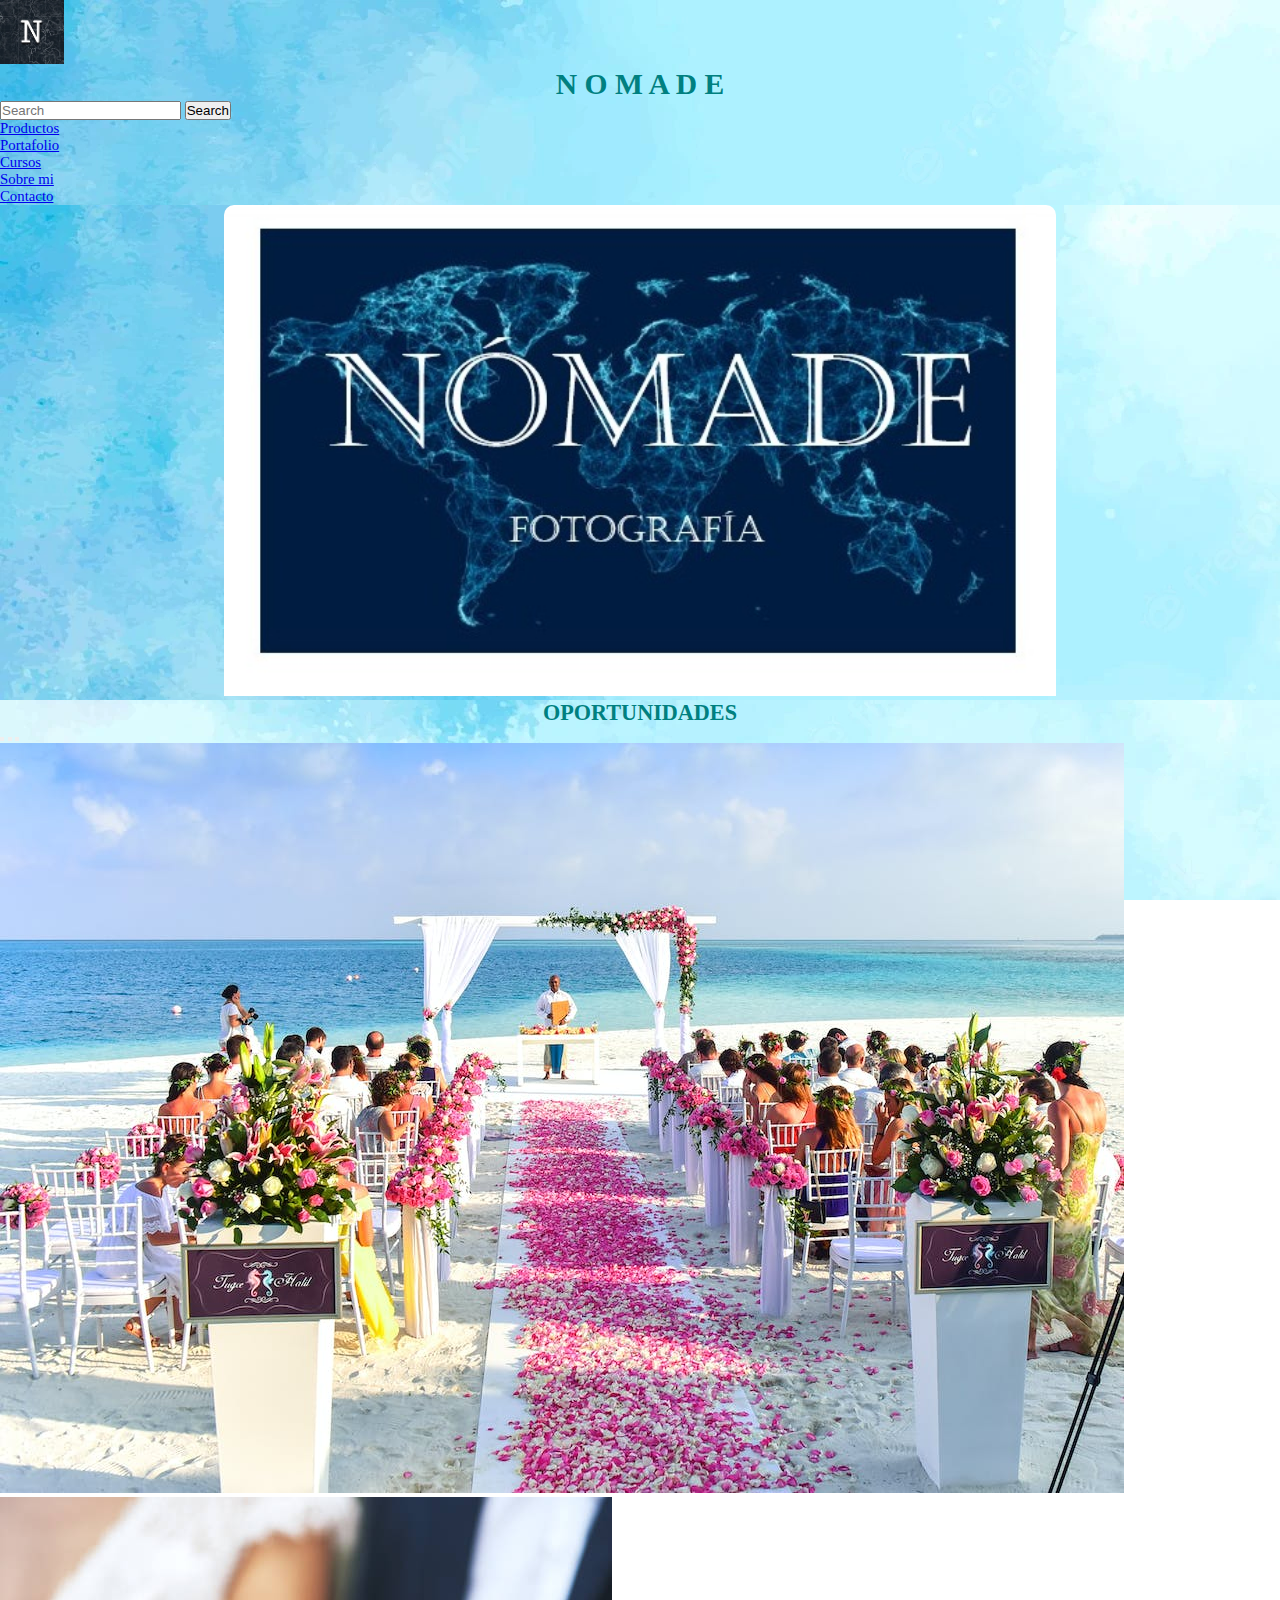
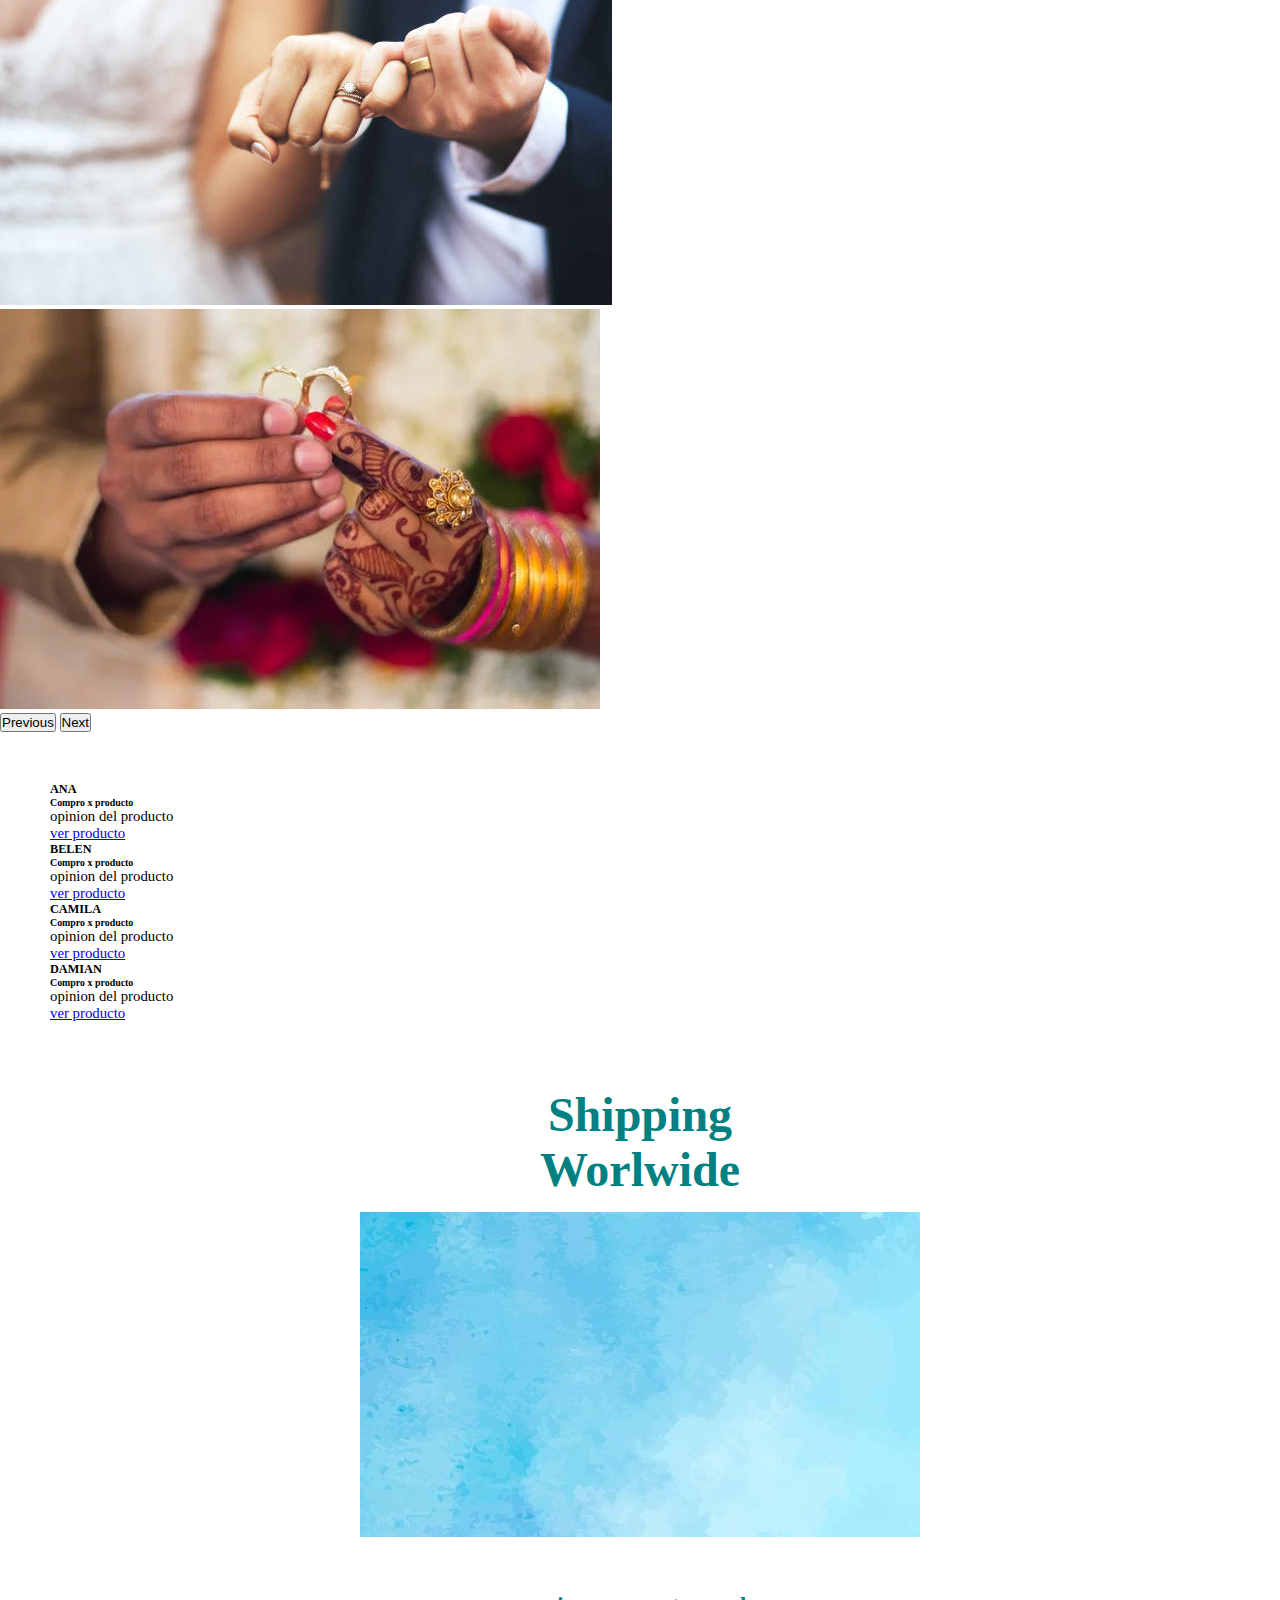
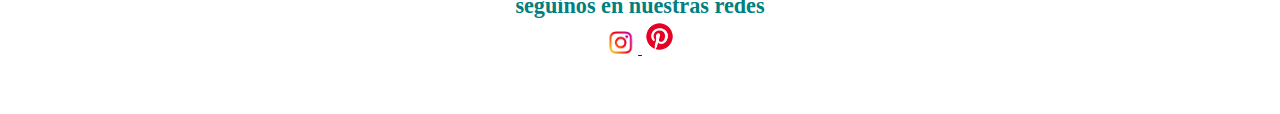
==== index.html @ d45b02c4 "boostrap" ====
<!DOCTYPE html>
<html lang="es">
<head>
    <meta charset="UTF-8">
    <meta http-equiv="X-UA-Compatible" content="IE=edge">
    <meta name="viewport" content="width=device-width, initial-scale=1">
    <title>Nomade Fotografia</title>
    <link rel="shortcut icon" href="imagenes/favicon.jfif">
    <link href="https://unpkg.com/aos@2.3.1/dist/aos.css" rel="stylesheet">
    <link href="https://cdn.jsdelivr.net/npm/bootstrap@5.0.2/dist/css/bootstrap.min.css" rel="stylesheet" integrity="sha384-EVSTQN3/azprG1Anm3QDgpJLIm9Nao0Yz1ztcQTwFspd3yD65VohhpuuCOmLASjC" crossorigin="anonymous">
    <link rel="stylesheet" href="css/style.css">
</head>
<body>
    <header>
  <div class="container-fluid">
    <nav class="encabezado">
            <a href="index.html"> 
                <img src="imagenes/favicon.jfif" alt="logo de Nomade" class="encabezado__img--fluid">
            </a>
                <h1 class="textCenter encabezado__tittle--xl">N O M A D E</h1> 
                <nav class="navbar navbar-light bg-light">
                    <div class="container-fluid">
                      <a class="navbar-brand"></a>
                      <form class="d-flex">
                        <input class="form-control me-2" type="search" placeholder="Search" aria-label="Search">
                        <button class="btn btn-outline-success" type="submit">Search</button>
                      </form>
                    </div>
                  </nav>
                <ul class="nav nav-pills nav-fill">
            <li class="nav-item">
              <a class="nav-link active" aria-current="page" href="productos.html">Productos</a>
            </li>
            <li class="nav-item">
              <a class="nav-link" href="portafolio.html">Portafolio</a>
            </li>
            <li class="nav-item">
              <a class="nav-link" href="cursos.html">Cursos</a>
            </li>
            <li class="nav-item">
                <a class="nav-link" href="sobremi.html">Sobre mi</a>
            </li>
            <li class="nav-item">
                <a class="nav-link" href="contacto.html">Contacto</a>
            </li>
          </ul>
        </nav>
  </div>
</nav>
    </header>

    <main id="principal">
        <div class="galeria">
            <figure>
                <div data-aos="flip-left"><img src="imagenes/imagen portada.jfif" alt="Nomade Fotografia"></div>
            </figure>
        </div>
    </main> 

    <section id="bodas">
        <h2 class="encabezado__tittle--xl">OPORTUNIDADES</h2>
        <div id="carouselExampleIndicators" class="carousel slide" data-bs-ride="carousel">
            <div class="carousel-indicators">
              <button type="button" data-bs-target="#carouselExampleIndicators" data-bs-slide-to="0" class="active" aria-current="true" aria-label="Slide 1"></button>
              <button type="button" data-bs-target="#carouselExampleIndicators" data-bs-slide-to="1" aria-label="Slide 2"></button>
              <button type="button" data-bs-target="#carouselExampleIndicators" data-bs-slide-to="2" aria-label="Slide 3"></button>
            </div>
            <div class="carousel-inner">
              <div class="carousel-item active">
                <img src="imagenes/wd1.jpeg" class="d-block w-100" alt="...">
              </div>
              <div class="carousel-item">
                <img src="imagenes/pw4.jpg" class="d-block w-100" alt="...">
              </div>
              <div class="carousel-item">
                <img src="imagenes/pw5.webp" class="d-block w-100" alt="...">
              </div>
            </div>
            <button class="carousel-control-prev" type="button" data-bs-target="#carouselExampleIndicators" data-bs-slide="prev">
              <span class="carousel-control-prev-icon" aria-hidden="true"></span>
              <span class="visually-hidden">Previous</span>
            </button>
            <button class="carousel-control-next" type="button" data-bs-target="#carouselExampleIndicators" data-bs-slide="next">
              <span class="carousel-control-next-icon" aria-hidden="true"></span>
              <span class="visually-hidden">Next</span>
            </button>
    </section>

    <section>
        <div class="container">
            <div class="row comentarios">
              <div class="col">
                <div class="card" style="width: 15rem;">
                    <div class="card-body">
                      <h5 class="card-title">ANA</h5>
                      <h6 class="card-subtitle mb-2 text-muted">Compro x producto</h6>
                      <p class="card-text">opinion del producto</p>
                      <a href="#" class="card-link">ver producto</a>
                    </div>
                  </div>
              </div>
              <div class="col">
                <div class="card" style="width: 15rem;">
                    <div class="card-body">
                      <h5 class="card-title">BELEN</h5>
                      <h6 class="card-subtitle mb-2 text-muted">Compro x producto</h6>
                      <p class="card-text">opinion del producto</p>
                      <a href="#" class="card-link">ver producto</a>
                    </div>
                  </div>
              </div>
              <div class="col">
                <div class="card" style="width: 15rem;">
                    <div class="card-body">
                      <h5 class="card-title">CAMILA</h5>
                      <h6 class="card-subtitle mb-2 text-muted">Compro x producto</h6>
                      <p class="card-text">opinion del producto</p>
                      <a href="#" class="card-link">ver producto</a>
                    </div>
                  </div>
              </div>
              <div class="col">
                <div class="card" style="width: 15rem;">
                    <div class="card-body">
                      <h5 class="card-title">DAMIAN</h5>
                      <h6 class="card-subtitle mb-2 text-muted">Compro x producto</h6>
                      <p class="card-text">opinion del producto</p>
                      <a href="#" class="card-link">ver producto</a>
                    </div>
                  </div>
              </div>
            </div>
          </div>
    </section>  

    <section class="section-tres">
        <div class="comentarios">
            <figure class="comentarios">
                <figcaption> <h2 class="encabezado__tittle--xl">Shipping Worlwide</h2></figcaption>
                <iframe class="p" width="560" height="315" src="https://www.youtube.com/embed/2j7C1ZUIjjQ" title="YouTube video player" frameborder="0" allow="accelerometer; autoplay; clipboard-write; encrypted-media; gyroscope; picture-in-picture" allowfullscreen></iframe>    
            </figure>
        </div>
    </section>  

    <footer class="pie">
        <h2 class="encabezado__tittle--xl">seguinos en nuestras redes</h2></div>
        <a href="https://www.instagram.com/" target="_self">
            <img src="imagenes/instagram.jpg" alt="seguinos en instagram" class="pie__icon--sm">
        <a href="https://www.pinterest.es/" target="_self">
            <img src="imagenes/pinterest.png" alt="seguinos en pinterest" class="pie__icon--sm">
        </a>
    </footer>
    </div>
    <script src="https://cdn.jsdelivr.net/npm/bootstrap@5.0.2/dist/js/bootstrap.bundle.min.js" integrity="sha384-MrcW6ZMFYlzcLA8Nl+NtUVF0sA7MsXsP1UyJoMp4YLEuNSfAP+JcXn/tWtIaxVXM" crossorigin="anonymous"></script>
    <script src="https://unpkg.com/aos@2.3.1/dist/aos.js"></script>
    <script>
        AOS.init();
      </script>
</body>
</html>
---- css/style.css ----
@import url('https://fonts.googleapis.com/css2?family=Nunito+Sans&family=Roboto:wght@300&display=swap');

*{
    margin: 0;
    padding: 0;
 }
 
 html{
   font-size: 92.5%;
}

body{
    background-image: url(../imagenes/background-blue.webp);
    background-repeat: repeat;
    background-attachment: fixed;
}

.encabezado__img--fluid{
   width: 5%;
}

.encabezado__tittle--xl{
   text-align: center;
   color: teal;
   font-family: 'Times New Roman', Times, serif;
}

.comentarios{
   margin-top: 50px;
   margin-bottom: 50px;
}

   #principal .galeria{
      margin-top: auto;
      display: flex;
      justify-content: center;
      background-image: url(../imagenes/background-blue.webp);
   }
   
   #principal .galeria figure{
      text-align: center;
      width: 65%;
   }
   
   #principal .galeria figure img{
      border-top-left-radius: 10px;
      border-top-right-radius: 10px;
      width: 100%;
   }
   
   .titulo__oportunidades{
      text-align: center;
      font-size: xx-large;
      color: blue;
   }
   #bodas .beneficio{
      margin:auto;
      display: flex;
      justify-content: space-between;
      background-image: url(../imagenes/background-blue.webp);
   }
   
   #bodas .beneficio figure{
      text-align: center;
      width:100%;
   }
   
   #bodas .beneficio figure img{
      border-left: 10px;
      border-right: 10px;
      width: 100%;
   }
   
   .section-dos .galerias{
      margin: auto;
      display: flex;
      justify-content: space-between;
      background-image: url(../imagenes/background-blue.webp);
   }
   
   .section-dos .galerias figure{
      text-align: center;
      width:25%;
   }
   
   .section-dos .galerias figure img{
      border-top-left-radius: 5px;
      border-top-right-radius: 5px;
      width: 100%;
   }

   .section-dos .galerias figcaption{
    font-family: 'Times New Roman', Times, serif;
    font-size: xx-large;
    color: rgb(0, 0, 0);
    padding: 15px 0;
    align-self: center;
   }

   .section-dos .galerias p.benefit{
    font-family: Cambria, Cochin, Georgia, Times, 'Times New Roman', serif;
    font-size: larger;
    color: #000000;
    padding-bottom: 10px;
    background-color: white;
    align-self: center;
   }
  
   .section-tres .comentarios{
    margin:auto;
    display: flex;
    flex-direction: column;
    align-items: flex-start;
    width: 35%;
 }
 
 .section-tres .comentarios figure figcaption{
    font-family: 'Times New Roman', Times, serif;
    font-size: xx-large;
    color: rgb(0, 0, 0);
    padding: 15px 0;
    align-self: center;
    text-align: center;
 }
 
 .section-tres .comentarios iframe.p{
    font-family: Cambria, Cochin, Georgia, Times, 'Times New Roman', serif;
    font-size: larger;
    color: #000000;
    padding-bottom: 10px;
    background-image: url(../imagenes/background-blue.webp);
    align-self: center;
}

.fotos__titulo{
   text-align: right;
   font-size: xx-large;
   color: teal;
   font-family: 'Times New Roman', Times, serif;

}
.fotos .articulo{
   margin: auto;
   display: flex;
   justify-content: space-between;
}
.fotos .articulo figure{
   text-align: center;
   width: 25%;
}
.fotos .articulo figure img{
   width: 100%;
}

.fotos .articulo figure figcaption{
   font-size: large;
   color: black;
}

.producto__titulo{
   text-align: left;
   font-size: xx-large;
   color: teal;
   font-family: 'Times New Roman', Times, serif;
}

.container{
   margin: 50px;
}

.pie{
    margin: 50px;
    text-align: center;
    padding: 6px 20px;
 }
 
 .pie__icon--sm{
    width: 35px;
 }
 
 .pie__titulo--md{
    font-size: 3.5rem;
 }
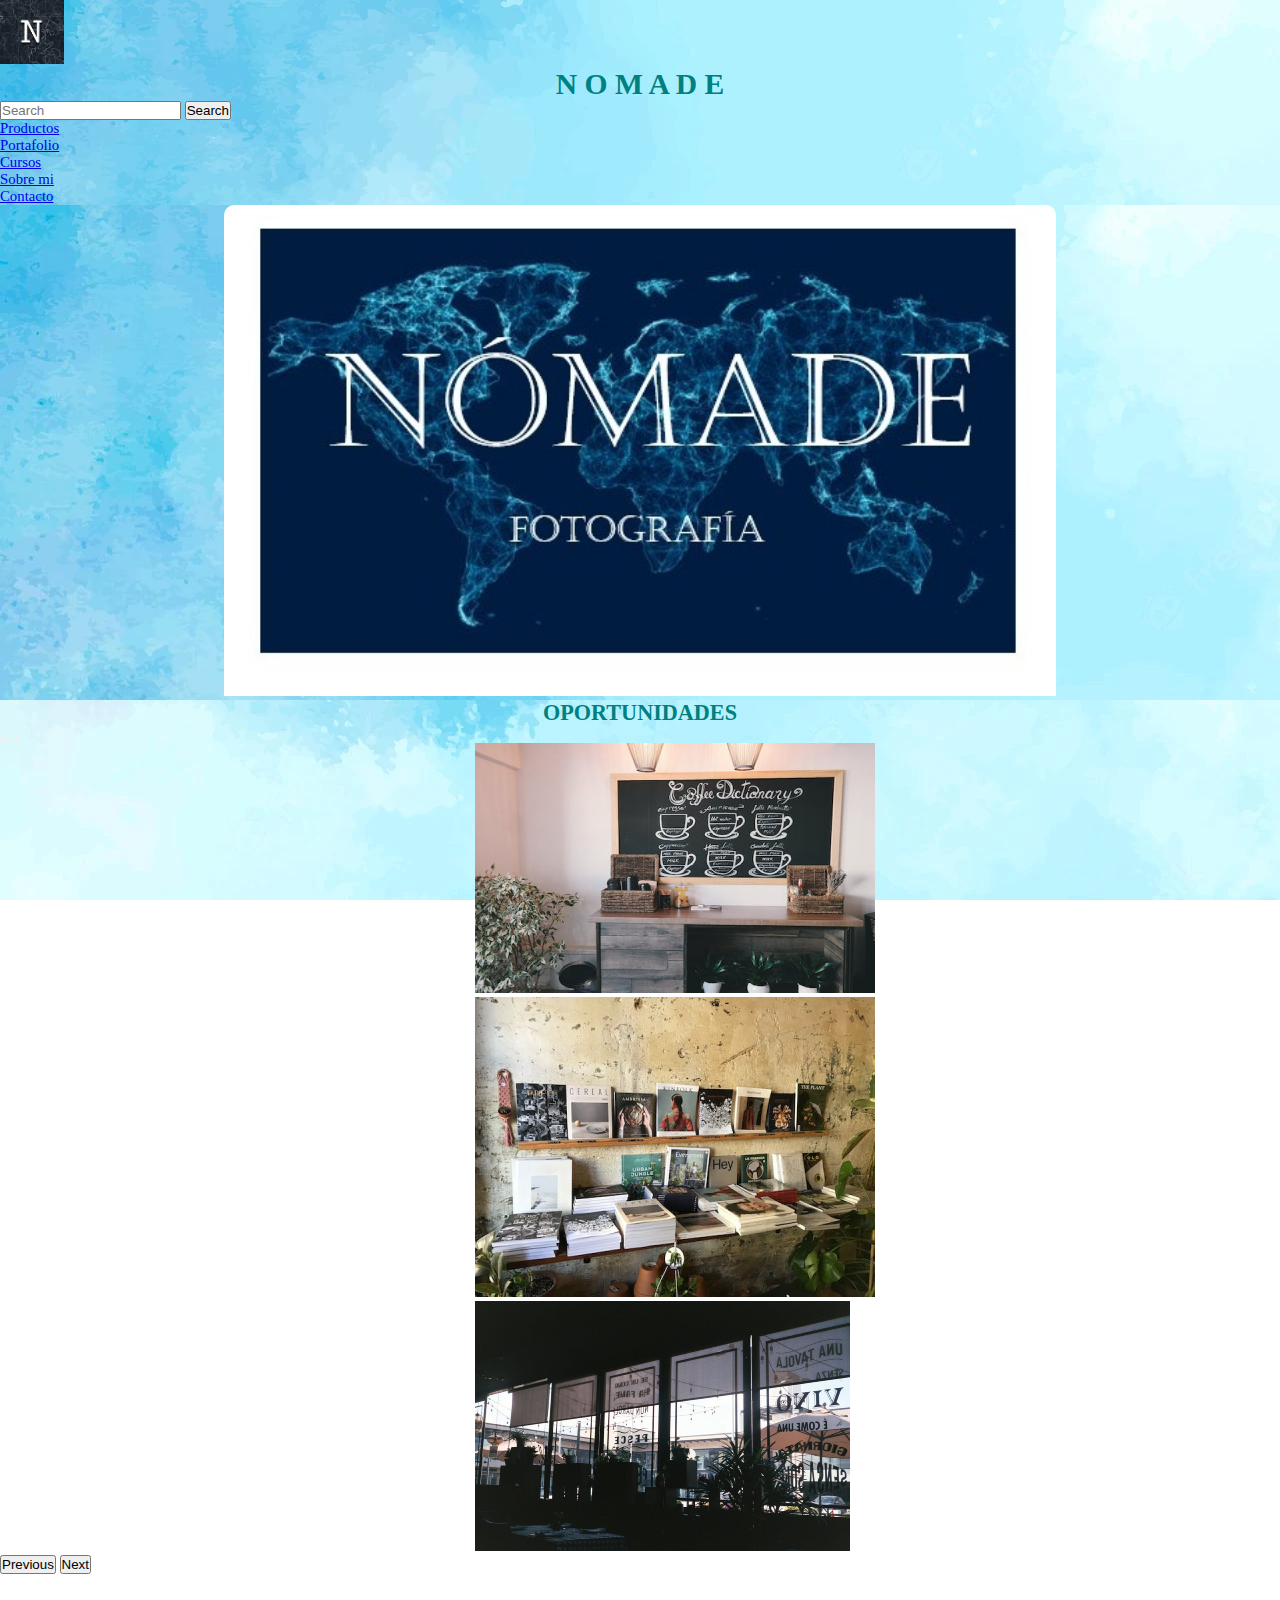
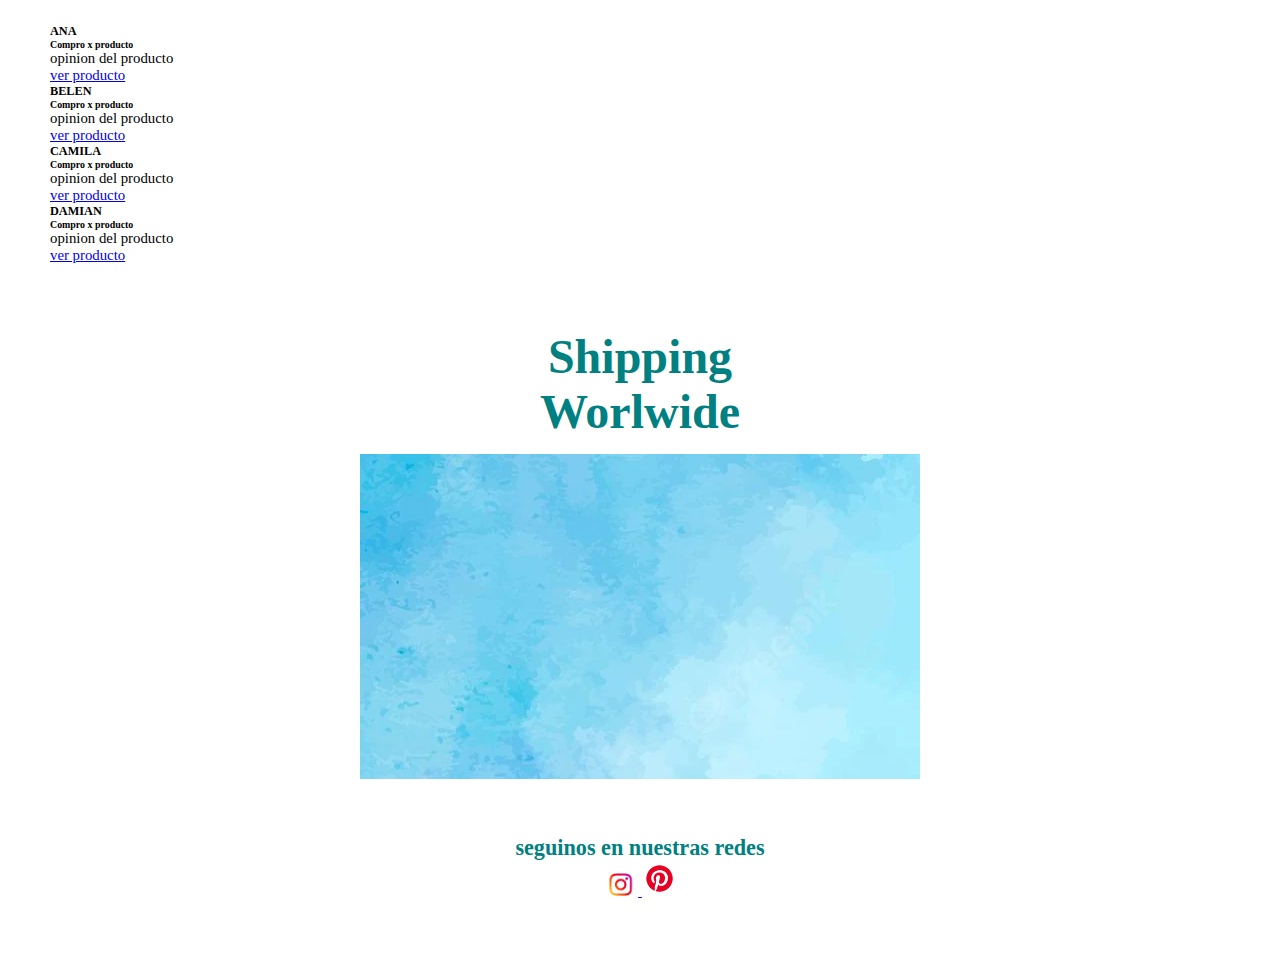
==== commit 6f640365: "correcion" ====
--- a/index.html
+++ b/index.html
@@ -13,7 +13,6 @@
 <body>
     <header>
   <div class="container-fluid">
-    <nav class="encabezado">
             <a href="index.html"> 
                 <img src="imagenes/favicon.jfif" alt="logo de Nomade" class="encabezado__img--fluid">
             </a>
@@ -44,8 +43,8 @@
                 <a class="nav-link" href="contacto.html">Contacto</a>
             </li>
           </ul>
-        </nav>
   </div>
+  
 </nav>
     </header>
 
@@ -55,7 +54,7 @@
                 <div data-aos="flip-left"><img src="imagenes/imagen portada.jfif" alt="Nomade Fotografia"></div>
             </figure>
         </div>
-    </main> 
+     
 
     <section id="bodas">
         <h2 class="encabezado__tittle--xl">OPORTUNIDADES</h2>
@@ -67,13 +66,13 @@
             </div>
             <div class="carousel-inner">
               <div class="carousel-item active">
-                <img src="imagenes/wd1.jpeg" class="d-block w-100" alt="...">
+                <img src="imagenes/carruseluno.jpg" class="d-block w-95" alt="...">
               </div>
               <div class="carousel-item">
-                <img src="imagenes/pw4.jpg" class="d-block w-100" alt="...">
+                <img src="imagenes/carruseldos.jpg" class="d-block w-95" alt="...">
               </div>
               <div class="carousel-item">
-                <img src="imagenes/pw5.webp" class="d-block w-100" alt="...">
+                <img src="imagenes/carruseltres.jpg" class="d-block w-95" alt="...">
               </div>
             </div>
             <button class="carousel-control-prev" type="button" data-bs-target="#carouselExampleIndicators" data-bs-slide="prev">
@@ -86,10 +85,11 @@
             </button>
     </section>
 
+    
     <section>
         <div class="container">
             <div class="row comentarios">
-              <div class="col">
+              <div class="col-sm">
                 <div class="card" style="width: 15rem;">
                     <div class="card-body">
                       <h5 class="card-title">ANA</h5>
@@ -99,7 +99,7 @@
                     </div>
                   </div>
               </div>
-              <div class="col">
+              <div class="col-sm">
                 <div class="card" style="width: 15rem;">
                     <div class="card-body">
                       <h5 class="card-title">BELEN</h5>
@@ -109,7 +109,7 @@
                     </div>
                   </div>
               </div>
-              <div class="col">
+              <div class="col-sm">
                 <div class="card" style="width: 15rem;">
                     <div class="card-body">
                       <h5 class="card-title">CAMILA</h5>
@@ -119,7 +119,7 @@
                     </div>
                   </div>
               </div>
-              <div class="col">
+              <div class="col-sm">
                 <div class="card" style="width: 15rem;">
                     <div class="card-body">
                       <h5 class="card-title">DAMIAN</h5>
@@ -140,7 +140,8 @@
                 <iframe class="p" width="560" height="315" src="https://www.youtube.com/embed/2j7C1ZUIjjQ" title="YouTube video player" frameborder="0" allow="accelerometer; autoplay; clipboard-write; encrypted-media; gyroscope; picture-in-picture" allowfullscreen></iframe>    
             </figure>
         </div>
-    </section>  
+    </section> 
+   </main> 
 
     <footer class="pie">
         <h2 class="encabezado__tittle--xl">seguinos en nuestras redes</h2></div>
--- a/css/style.css
+++ b/css/style.css
@@ -23,6 +23,10 @@
    text-align: center;
    color: teal;
    font-family: 'Times New Roman', Times, serif;
+}
+
+.carousel-inner{
+   margin-left: 475px;
 }
 
 .comentarios{
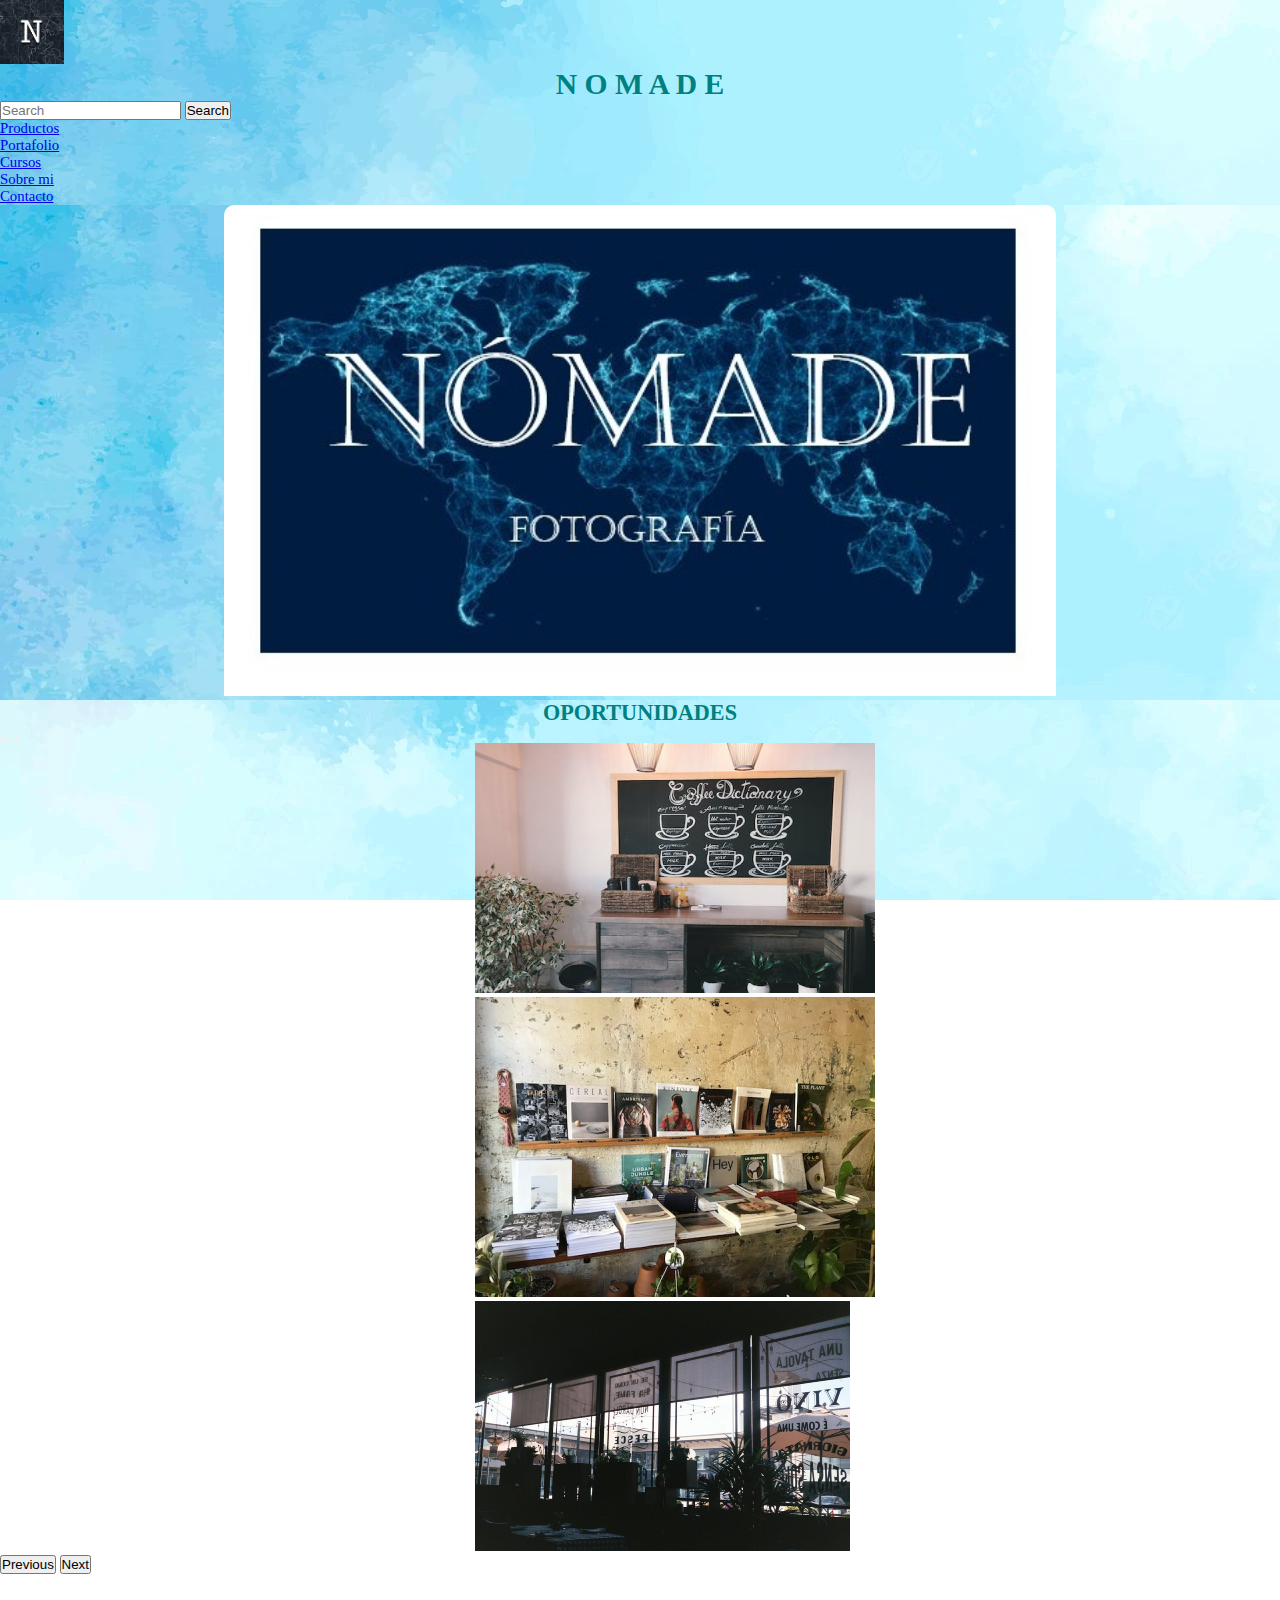
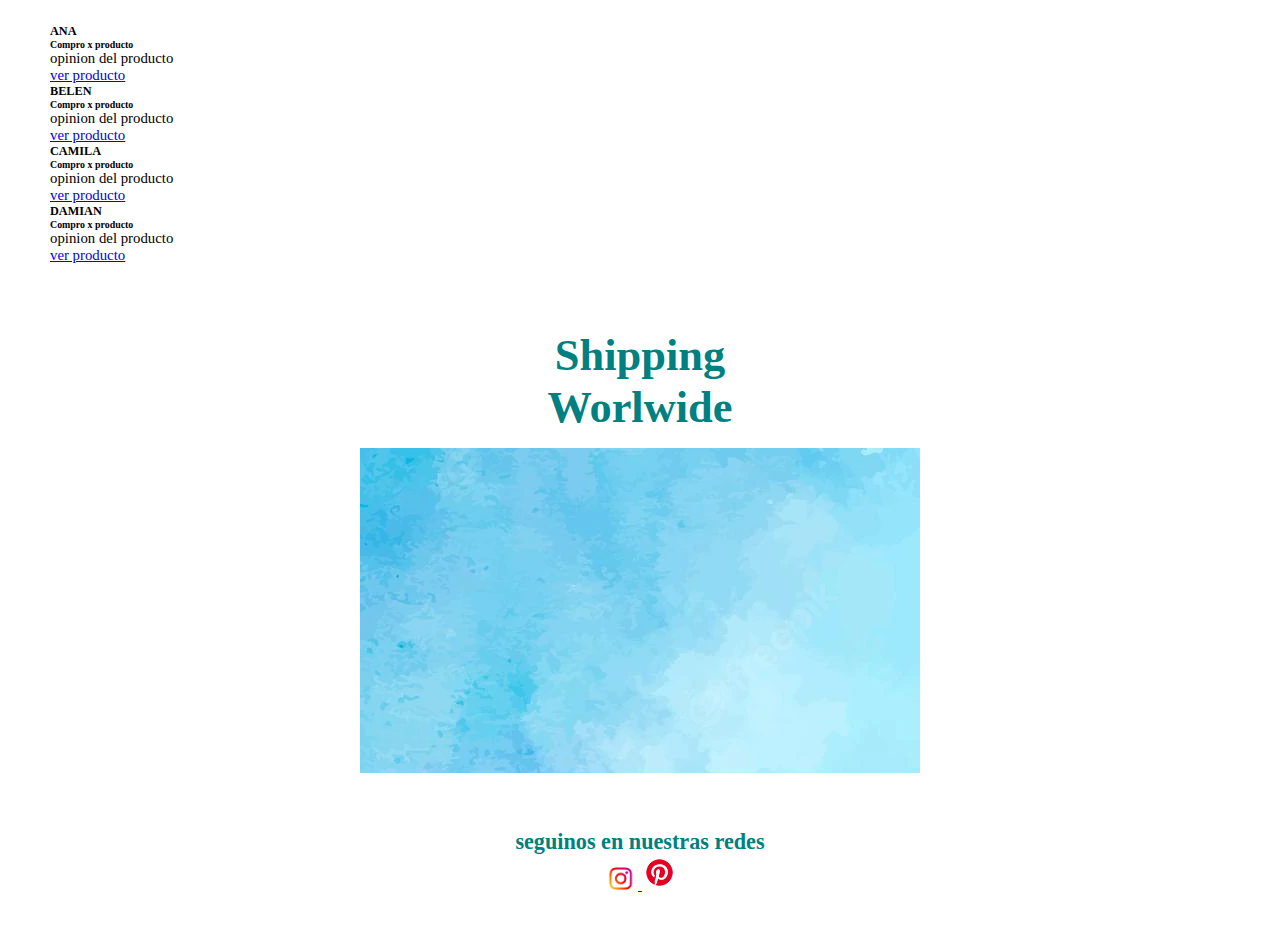
==== commit a2970d52: "sass" ====
--- a/index.html
+++ b/index.html
@@ -56,7 +56,7 @@
         </div>
      
 
-    <section id="bodas">
+    <section>
         <h2 class="encabezado__tittle--xl">OPORTUNIDADES</h2>
         <div id="carouselExampleIndicators" class="carousel slide" data-bs-ride="carousel">
             <div class="carousel-indicators">
--- a/css/style.css
+++ b/css/style.css
@@ -1,187 +1,183 @@
-@import url('https://fonts.googleapis.com/css2?family=Nunito+Sans&family=Roboto:wght@300&display=swap');
-
-*{
-    margin: 0;
-    padding: 0;
- }
- 
- html{
-   font-size: 92.5%;
+@import url("https://fonts.googleapis.com/css2?family=Nunito+Sans&family=Roboto:wght@300&display=swap");
+* {
+  margin: 0;
+  padding: 0;
 }
 
-body{
-    background-image: url(../imagenes/background-blue.webp);
-    background-repeat: repeat;
-    background-attachment: fixed;
+html {
+  font-size: 92.5%;
 }
 
-.encabezado__img--fluid{
-   width: 5%;
+body {
+  background-image: url(../imagenes/background-blue.webp);
+  background-repeat: repeat;
+  background-attachment: fixed;
 }
 
-.encabezado__tittle--xl{
-   text-align: center;
-   color: teal;
-   font-family: 'Times New Roman', Times, serif;
+.encabezado__img--fluid {
+  width: 5%;
 }
 
-.carousel-inner{
-   margin-left: 475px;
+.encabezado__tittle--xl {
+  text-align: center;
+  color: teal;
+  font-family: "Times New Roman", Times, serif;
 }
 
-.comentarios{
-   margin-top: 50px;
-   margin-bottom: 50px;
+.carousel-inner {
+  margin-left: 475px;
 }
 
-   #principal .galeria{
-      margin-top: auto;
-      display: flex;
-      justify-content: center;
-      background-image: url(../imagenes/background-blue.webp);
-   }
-   
-   #principal .galeria figure{
-      text-align: center;
-      width: 65%;
-   }
-   
-   #principal .galeria figure img{
-      border-top-left-radius: 10px;
-      border-top-right-radius: 10px;
-      width: 100%;
-   }
-   
-   .titulo__oportunidades{
-      text-align: center;
-      font-size: xx-large;
-      color: blue;
-   }
-   #bodas .beneficio{
-      margin:auto;
-      display: flex;
-      justify-content: space-between;
-      background-image: url(../imagenes/background-blue.webp);
-   }
-   
-   #bodas .beneficio figure{
-      text-align: center;
-      width:100%;
-   }
-   
-   #bodas .beneficio figure img{
-      border-left: 10px;
-      border-right: 10px;
-      width: 100%;
-   }
-   
-   .section-dos .galerias{
-      margin: auto;
-      display: flex;
-      justify-content: space-between;
-      background-image: url(../imagenes/background-blue.webp);
-   }
-   
-   .section-dos .galerias figure{
-      text-align: center;
-      width:25%;
-   }
-   
-   .section-dos .galerias figure img{
-      border-top-left-radius: 5px;
-      border-top-right-radius: 5px;
-      width: 100%;
-   }
-
-   .section-dos .galerias figcaption{
-    font-family: 'Times New Roman', Times, serif;
-    font-size: xx-large;
-    color: rgb(0, 0, 0);
-    padding: 15px 0;
-    align-self: center;
-   }
-
-   .section-dos .galerias p.benefit{
-    font-family: Cambria, Cochin, Georgia, Times, 'Times New Roman', serif;
-    font-size: larger;
-    color: #000000;
-    padding-bottom: 10px;
-    background-color: white;
-    align-self: center;
-   }
-  
-   .section-tres .comentarios{
-    margin:auto;
-    display: flex;
-    flex-direction: column;
-    align-items: flex-start;
-    width: 35%;
- }
- 
- .section-tres .comentarios figure figcaption{
-    font-family: 'Times New Roman', Times, serif;
-    font-size: xx-large;
-    color: rgb(0, 0, 0);
-    padding: 15px 0;
-    align-self: center;
-    text-align: center;
- }
- 
- .section-tres .comentarios iframe.p{
-    font-family: Cambria, Cochin, Georgia, Times, 'Times New Roman', serif;
-    font-size: larger;
-    color: #000000;
-    padding-bottom: 10px;
-    background-image: url(../imagenes/background-blue.webp);
-    align-self: center;
+.comentarios {
+  margin-top: 50px;
+  margin-bottom: 50px;
 }
 
-.fotos__titulo{
-   text-align: right;
-   font-size: xx-large;
-   color: teal;
-   font-family: 'Times New Roman', Times, serif;
-
-}
-.fotos .articulo{
-   margin: auto;
-   display: flex;
-   justify-content: space-between;
-}
-.fotos .articulo figure{
-   text-align: center;
-   width: 25%;
-}
-.fotos .articulo figure img{
-   width: 100%;
+#principal .galeria {
+  margin-top: auto;
+  display: flex;
+  justify-content: center;
+  background-image: url(../imagenes/background-blue.webp);
 }
 
-.fotos .articulo figure figcaption{
-   font-size: large;
-   color: black;
+#principal .galeria figure {
+  text-align: center;
+  width: 65%;
 }
 
-.producto__titulo{
-   text-align: left;
-   font-size: xx-large;
-   color: teal;
-   font-family: 'Times New Roman', Times, serif;
+#principal .galeria figure img {
+  border-top-left-radius: 10px;
+  border-top-right-radius: 10px;
+  width: 100%;
 }
 
-.container{
-   margin: 50px;
+#bodas .beneficio {
+  margin: auto;
+  display: flex;
+  justify-content: space-between;
+  background-image: url(../imagenes/background-blue.webp);
 }
 
-.pie{
-    margin: 50px;
-    text-align: center;
-    padding: 6px 20px;
- }
- 
- .pie__icon--sm{
-    width: 35px;
- }
- 
- .pie__titulo--md{
-    font-size: 3.5rem;
- }+#bodas .beneficio figure {
+  text-align: center;
+  width: 100%;
+}
+
+#bodas .beneficio figure img {
+  border-left: 10px;
+  border-right: 10px;
+  width: 100%;
+}
+
+.section-dos .galerias {
+  margin: auto;
+  display: flex;
+  justify-content: space-between;
+  background-image: url(../imagenes/background-blue.webp);
+}
+
+.section-dos .galerias figure {
+  text-align: center;
+  width: 25%;
+}
+
+.section-dos .galerias figure img {
+  border-top-left-radius: 5px;
+  border-top-right-radius: 5px;
+  width: 100%;
+}
+
+.section-dos .galerias figcaption {
+  font-family: "Times New Roman", Times, serif;
+  font-size: xx-large;
+  color: rgb(0, 0, 0);
+  padding: 15px 0;
+  align-self: center;
+}
+
+.section-dos .galerias p.benefit {
+  font-family: Cambria, Cochin, Georgia, Times, "Times New Roman", serif;
+  font-size: larger;
+  color: #000000;
+  padding-bottom: 10px;
+  background-color: white;
+  align-self: center;
+}
+
+.section-tres .comentarios {
+  margin: auto;
+  display: flex;
+  flex-direction: column;
+  align-items: flex-start;
+  width: 35%;
+}
+
+.section-tres .comentarios figure figcaption {
+  font-family: "Times New Roman", Times, serif;
+  font-size: 2em;
+  color: rgb(0, 0, 0);
+  padding: 15px 0;
+  align-self: center;
+  text-align: center;
+}
+
+.section-tres .comentarios iframe.p {
+  font-family: Cambria, Cochin, Georgia, Times, "Times New Roman", serif;
+  font-size: larger;
+  color: #000000;
+  padding-bottom: 10px;
+  background-image: url(../imagenes/background-blue.webp);
+  align-self: center;
+}
+
+.fotos__titulo {
+  text-align: right;
+  font-size: xx-large;
+  color: teal;
+  font-family: "Times New Roman", Times, serif;
+}
+
+.fotos .articulo {
+  margin: auto;
+  display: flex;
+  justify-content: space-between;
+}
+
+.fotos .articulo figure {
+  text-align: center;
+  width: 25%;
+}
+
+.fotos .articulo figure img {
+  width: 100%;
+}
+
+.fotos .articulo figure figcaption {
+  font-size: large;
+  color: black;
+}
+
+.producto__titulo {
+  text-align: left;
+  font-size: xx-large;
+  color: teal;
+  font-family: "Times New Roman", Times, serif;
+}
+
+.container {
+  margin: 50px;
+}
+
+.pie {
+  margin: 50px;
+  text-align: center;
+  padding: 6px 20px;
+}
+
+.pie__icon--sm {
+  width: 35px;
+}
+
+.pie__titulo--md {
+  font-size: 2em;
+}/*# sourceMappingURL=style.css.map */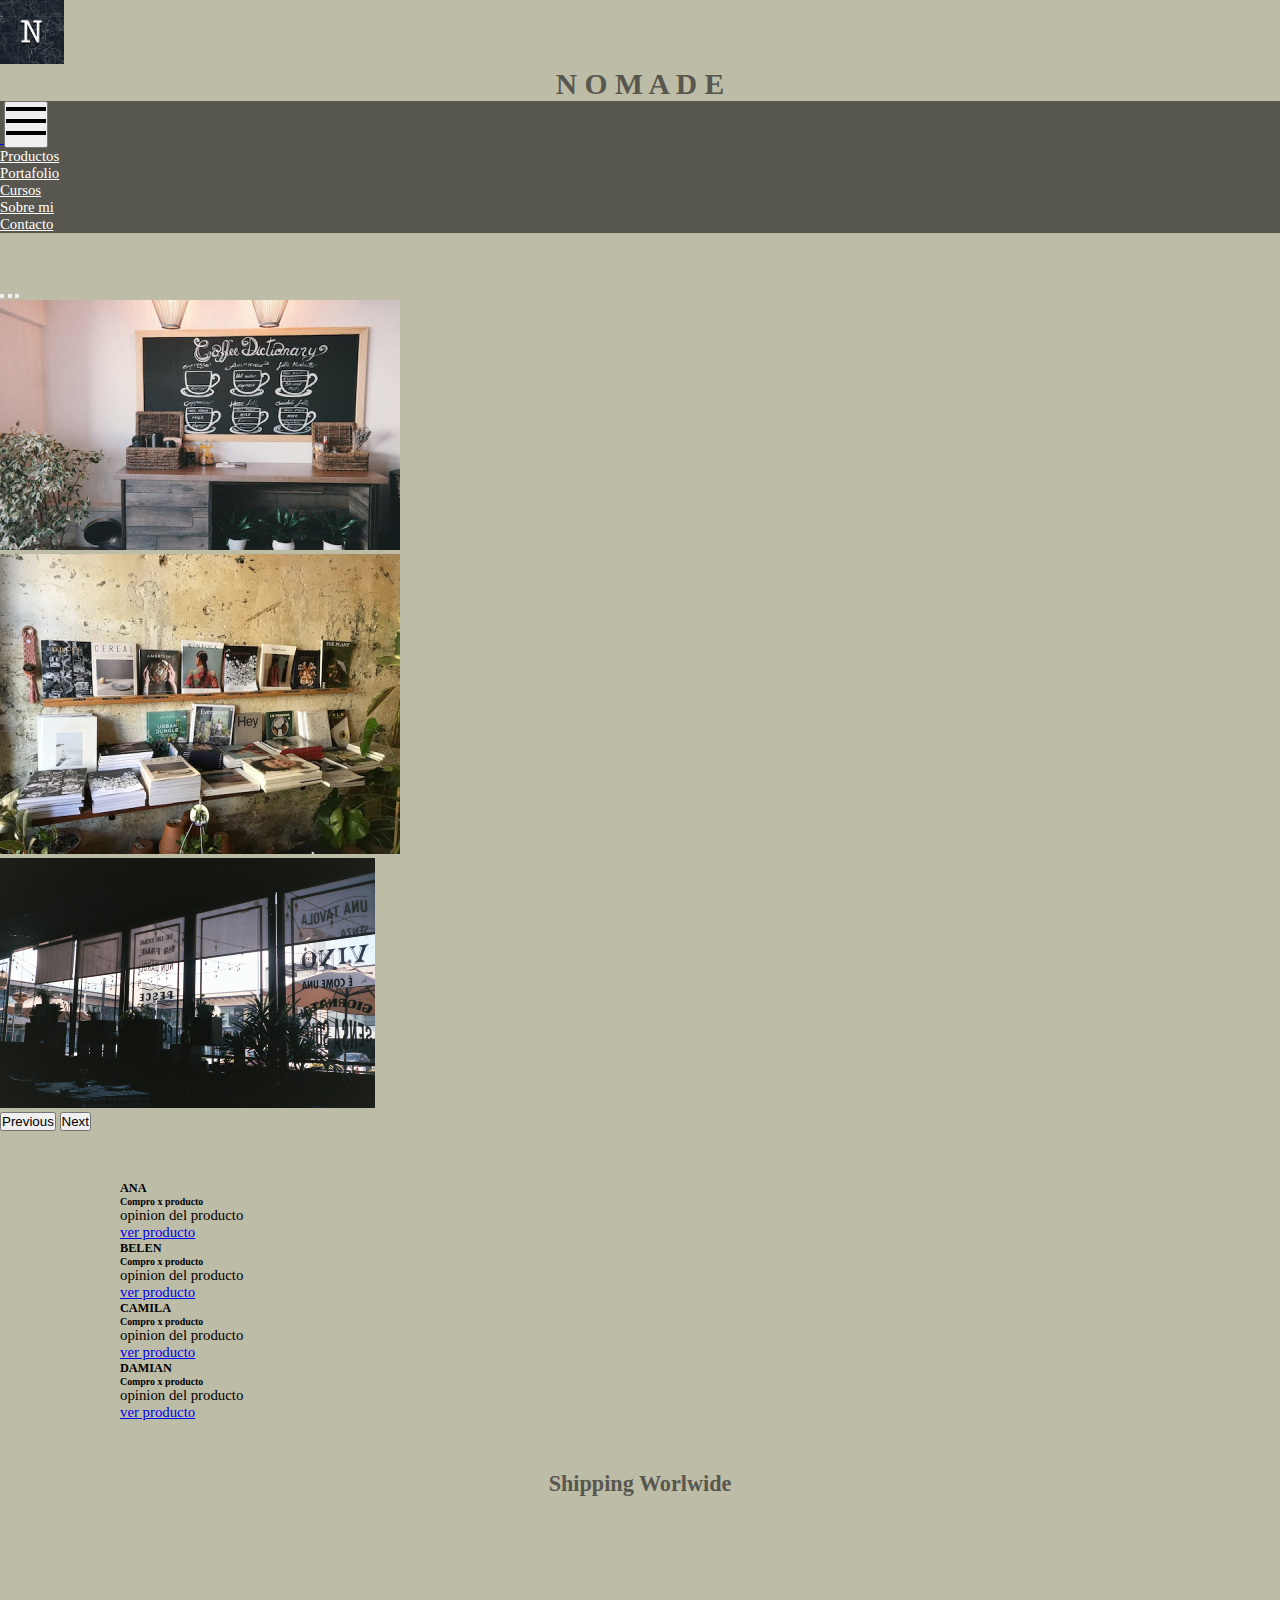
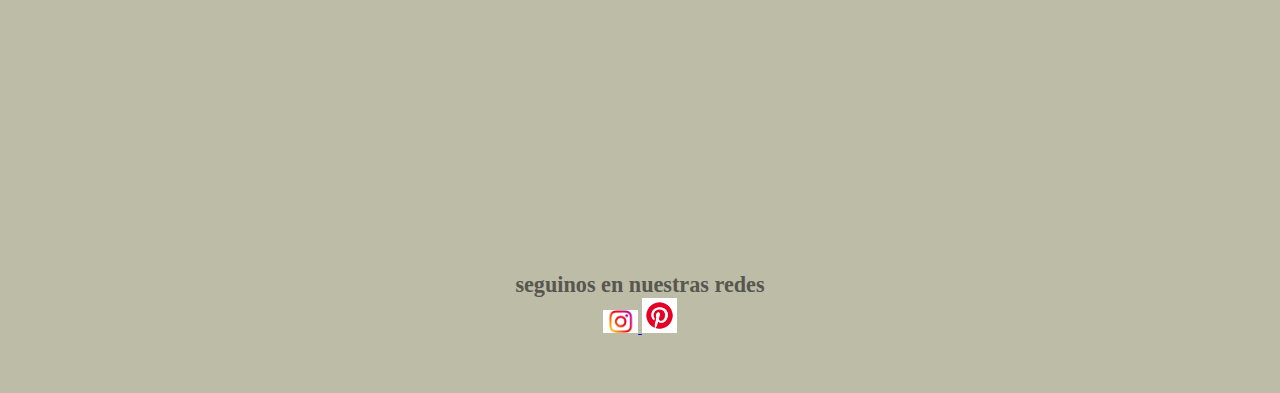
==== commit 487ee669: "tercera entrega" ====
--- a/index.html
+++ b/index.html
@@ -4,6 +4,10 @@
     <meta charset="UTF-8">
     <meta http-equiv="X-UA-Compatible" content="IE=edge">
     <meta name="viewport" content="width=device-width, initial-scale=1">
+    <meta name="description" content="Nos dedicamos a todo lo relacionado con el mundo de la fotografia. Ofrecemos cursos, cobertura de eventos, foto-producto y un shop para personalizar tus regalos a un precio economico y amigable.">
+    <meta name="keywords" content="fotografia, fotos, productos, cuadros, box-cuadros, eventos, books">
+    <meta name="author" content="Acevedo Natalia">
+    <meta name="robots" content="index">
     <title>Nomade Fotografia</title>
     <link rel="shortcut icon" href="imagenes/favicon.jfif">
     <link href="https://unpkg.com/aos@2.3.1/dist/aos.css" rel="stylesheet">
@@ -11,53 +15,50 @@
     <link rel="stylesheet" href="css/style.css">
 </head>
 <body>
+
     <header>
-  <div class="container-fluid">
             <a href="index.html"> 
                 <img src="imagenes/favicon.jfif" alt="logo de Nomade" class="encabezado__img--fluid">
             </a>
-                <h1 class="textCenter encabezado__tittle--xl">N O M A D E</h1> 
-                <nav class="navbar navbar-light bg-light">
-                    <div class="container-fluid">
-                      <a class="navbar-brand"></a>
-                      <form class="d-flex">
-                        <input class="form-control me-2" type="search" placeholder="Search" aria-label="Search">
-                        <button class="btn btn-outline-success" type="submit">Search</button>
-                      </form>
+                <h1 class="textCenter encabezado__tittle--xl">N O M A D E</h1>
+                <nav class="navbar navbar-expand-md" id="botonera">
+                  <div class="container-fluid">
+                    <a class="navbar-brand" href="index.html">
+                      <img src="imagenes/tituloo-rh.png" alt="">
+                    </a>
+                    <button class="navbar-toggler" type="button" data-bs-toggle="collapse" data-bs-target="#navbarSupportedContent" aria-controls="navbarSupportedContent" aria-expanded="false" aria-label="Toggle navigation">
+                      <svg viewBox="0 0 100 80" width="40" height="40" >
+                        <rect width="100" height="10"></rect>
+                        <rect y="30" width="100" height="10"></rect>
+                        <rect y="60" width="100" height="10"></rect>
+                      </svg>
+                    </button>
+                    <div class="collapse navbar-collapse" id="navbarSupportedContent">
+                      <ul class="navbar-nav me-auto mb-2 mb-lg-0">
+                        <li class="nav-item">
+                          <a class="nav-link active" aria-current="page" href="productos.html">Productos</a>
+                        </li>
+                        <li class="nav-item">
+                          <a class="nav-link" href="portafolio.html">Portafolio</a>
+                        </li>
+                        <li class="nav-item">
+                          <a class="nav-link" href="cursos.html">Cursos</a>
+                        </li>
+                        <li class="nav-item">
+                          <a class="nav-link" href="sobremi.html">Sobre mi</a>
+                        </li>
+                        <li class="nav-item">
+                          <a class="nav-link" href="contacto.html">Contacto</a>
+                        </li>
+                      </ul>
                     </div>
-                  </nav>
-                <ul class="nav nav-pills nav-fill">
-            <li class="nav-item">
-              <a class="nav-link active" aria-current="page" href="productos.html">Productos</a>
-            </li>
-            <li class="nav-item">
-              <a class="nav-link" href="portafolio.html">Portafolio</a>
-            </li>
-            <li class="nav-item">
-              <a class="nav-link" href="cursos.html">Cursos</a>
-            </li>
-            <li class="nav-item">
-                <a class="nav-link" href="sobremi.html">Sobre mi</a>
-            </li>
-            <li class="nav-item">
-                <a class="nav-link" href="contacto.html">Contacto</a>
-            </li>
-          </ul>
-  </div>
-  
-</nav>
-    </header>
+                  </div>
+                </nav>
+              </header> 
+
 
     <main id="principal">
-        <div class="galeria">
-            <figure>
-                <div data-aos="flip-left"><img src="imagenes/imagen portada.jfif" alt="Nomade Fotografia"></div>
-            </figure>
-        </div>
-     
-
     <section>
-        <h2 class="encabezado__tittle--xl">OPORTUNIDADES</h2>
         <div id="carouselExampleIndicators" class="carousel slide" data-bs-ride="carousel">
             <div class="carousel-indicators">
               <button type="button" data-bs-target="#carouselExampleIndicators" data-bs-slide-to="0" class="active" aria-current="true" aria-label="Slide 1"></button>
@@ -84,6 +85,7 @@
               <span class="visually-hidden">Next</span>
             </button>
     </section>
+  </main> 
 
     
     <section>
@@ -131,20 +133,26 @@
               </div>
             </div>
           </div>
-    </section>  
+    </section>
+    
 
-    <section class="section-tres">
-        <div class="comentarios">
-            <figure class="comentarios">
-                <figcaption> <h2 class="encabezado__tittle--xl">Shipping Worlwide</h2></figcaption>
-                <iframe class="p" width="560" height="315" src="https://www.youtube.com/embed/2j7C1ZUIjjQ" title="YouTube video player" frameborder="0" allow="accelerometer; autoplay; clipboard-write; encrypted-media; gyroscope; picture-in-picture" allowfullscreen></iframe>    
-            </figure>
+    <div class="container text-center">
+      <div class="row">
+        <div class="col align-self-center">
+          <h2 class="encabezado__tittle--xl">Shipping Worlwide</h2>
         </div>
-    </section> 
-   </main> 
+        <div class="row">
+        <div class="col align-self-center">
+          <iframe class="p" width="560" height="315" src="https://www.youtube.com/embed/2j7C1ZUIjjQ" title="YouTube video player" frameborder="0" allow="accelerometer; autoplay; clipboard-write; encrypted-media; gyroscope; picture-in-picture" allowfullscreen></iframe>
+        </div>
+      </div>
+      </div>
+    </div>
+    
+   
 
     <footer class="pie">
-        <h2 class="encabezado__tittle--xl">seguinos en nuestras redes</h2></div>
+        <h2 class="encabezado__tittle--xl">seguinos en nuestras redes</h2>
         <a href="https://www.instagram.com/" target="_self">
             <img src="imagenes/instagram.jpg" alt="seguinos en instagram" class="pie__icon--sm">
         <a href="https://www.pinterest.es/" target="_self">
--- a/css/style.css
+++ b/css/style.css
@@ -9,7 +9,7 @@
 }
 
 body {
-  background-image: url(../imagenes/background-blue.webp);
+  background-color: rgb(189, 188, 166);
   background-repeat: repeat;
   background-attachment: fixed;
 }
@@ -20,17 +20,28 @@
 
 .encabezado__tittle--xl {
   text-align: center;
-  color: teal;
-  font-family: "Times New Roman", Times, serif;
-}
-
-.carousel-inner {
-  margin-left: 475px;
+  color: rgb(87, 87, 79);
+  font-family: "Times New Roman", Times, serif;
+}
+
+#botonera {
+  width: 100%;
+  background-color: rgb(87, 87, 79);
+}
+
+.nav-link {
+  justify-content: center;
+  color: white;
 }
 
 .comentarios {
   margin-top: 50px;
   margin-bottom: 50px;
+  margin-left: 70px;
+}
+
+#principal {
+  margin-top: 50px;
 }
 
 #principal .galeria {
@@ -107,7 +118,6 @@
 .section-tres .comentarios {
   margin: auto;
   display: flex;
-  flex-direction: column;
   align-items: flex-start;
   width: 35%;
 }
@@ -164,6 +174,22 @@
   font-family: "Times New Roman", Times, serif;
 }
 
+.img_portfolio {
+  width: 500px;
+}
+
+.img_portfolio-xs {
+  width: 250px;
+}
+
+.img_cursos {
+  width: 300px;
+}
+
+.boton-formulario {
+  margin-top: 20px;
+}
+
 .container {
   margin: 50px;
 }
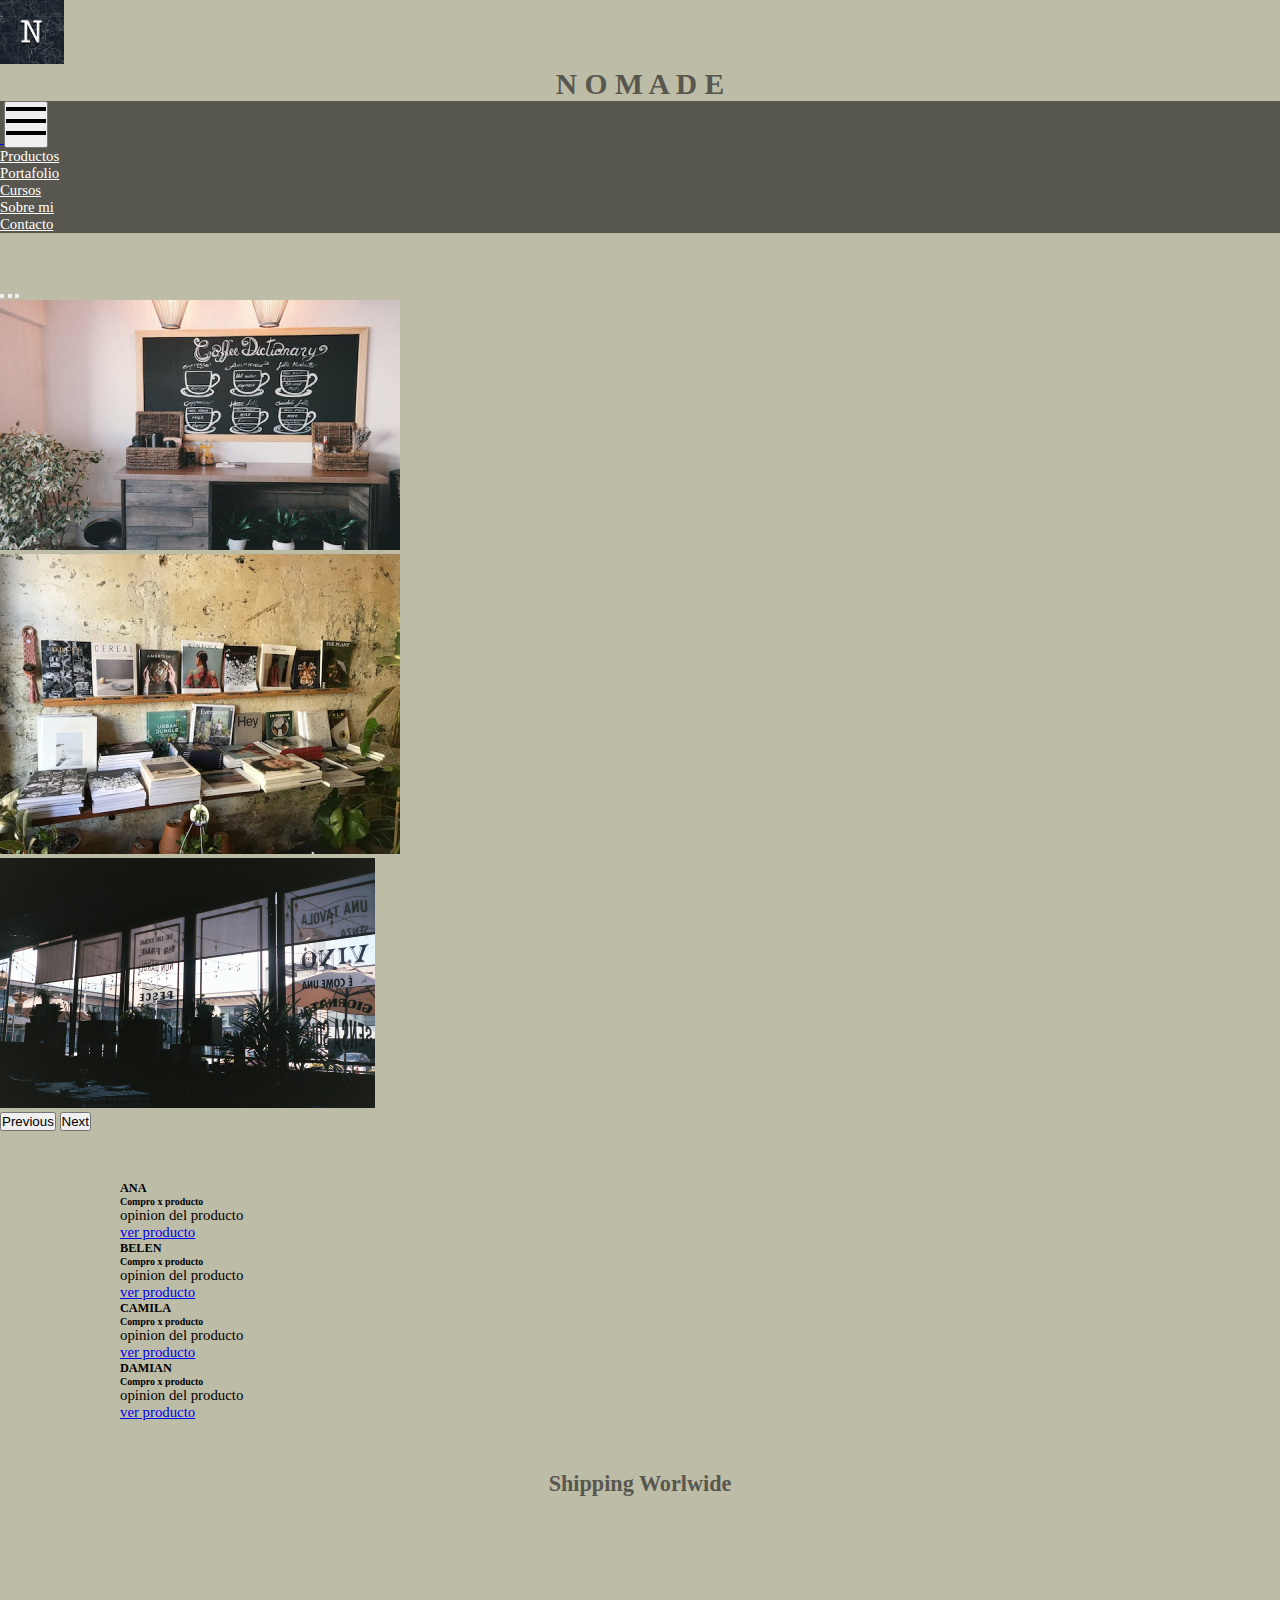
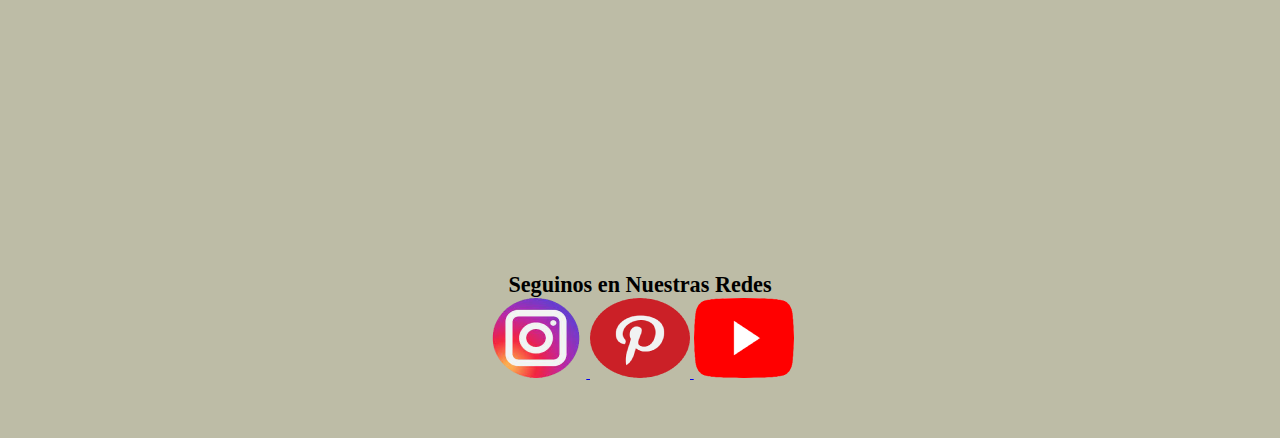
==== commit 9ca6487e: "cambios" ====
--- a/index.html
+++ b/index.html
@@ -87,79 +87,77 @@
     </section>
   </main> 
 
-    
-    <section>
-        <div class="container">
-            <div class="row comentarios">
-              <div class="col-sm">
-                <div class="card" style="width: 15rem;">
-                    <div class="card-body">
-                      <h5 class="card-title">ANA</h5>
-                      <h6 class="card-subtitle mb-2 text-muted">Compro x producto</h6>
-                      <p class="card-text">opinion del producto</p>
-                      <a href="#" class="card-link">ver producto</a>
-                    </div>
-                  </div>
+  <section class="comentarios">
+    <div class="container">
+      <div class="row">
+        <div class="col-md">
+            <div class="card" style="width: 15rem;">
+                <div class="card-body">
+                  <h5 class="card-title">ANA</h5>
+                  <h6 class="card-subtitle mb-2 text-muted">Compro x producto</h6>
+                  <p class="card-text">opinion del producto</p>
+                  <a href="#" class="card-link">ver producto</a>
+                </div>
               </div>
-              <div class="col-sm">
-                <div class="card" style="width: 15rem;">
-                    <div class="card-body">
-                      <h5 class="card-title">BELEN</h5>
-                      <h6 class="card-subtitle mb-2 text-muted">Compro x producto</h6>
-                      <p class="card-text">opinion del producto</p>
-                      <a href="#" class="card-link">ver producto</a>
-                    </div>
-                  </div>
+        </div>
+        <div class="col-md">
+            <div class="card" style="width: 15rem;">
+                <div class="card-body">
+                  <h5 class="card-title">BELEN</h5>
+                  <h6 class="card-subtitle mb-2 text-muted">Compro x producto</h6>
+                  <p class="card-text">opinion del producto</p>
+                  <a href="#" class="card-link">ver producto</a>
+                </div>
               </div>
-              <div class="col-sm">
-                <div class="card" style="width: 15rem;">
-                    <div class="card-body">
-                      <h5 class="card-title">CAMILA</h5>
-                      <h6 class="card-subtitle mb-2 text-muted">Compro x producto</h6>
-                      <p class="card-text">opinion del producto</p>
-                      <a href="#" class="card-link">ver producto</a>
-                    </div>
-                  </div>
+        </div>
+        <div class="col-md">
+            <div class="card" style="width: 15rem;">
+                <div class="card-body">
+                  <h5 class="card-title">CAMILA</h5>
+                  <h6 class="card-subtitle mb-2 text-muted">Compro x producto</h6>
+                  <p class="card-text">opinion del producto</p>
+                  <a href="#" class="card-link">ver producto</a>
+                </div>
               </div>
-              <div class="col-sm">
-                <div class="card" style="width: 15rem;">
-                    <div class="card-body">
-                      <h5 class="card-title">DAMIAN</h5>
-                      <h6 class="card-subtitle mb-2 text-muted">Compro x producto</h6>
-                      <p class="card-text">opinion del producto</p>
-                      <a href="#" class="card-link">ver producto</a>
-                    </div>
-                  </div>
-              </div>
+        </div>
+        <div class="col-md">
+          <div class="card" style="width: 15rem;">
+            <div class="card-body">
+              <h5 class="card-title">DAMIAN</h5>
+              <h6 class="card-subtitle mb-2 text-muted">Compro x producto</h6>
+              <p class="card-text">opinion del producto</p>
+              <a href="#" class="card-link">ver producto</a>
             </div>
           </div>
-    </section>
-    
-
-    <div class="container text-center">
-      <div class="row">
-        <div class="col align-self-center">
-          <h2 class="encabezado__tittle--xl">Shipping Worlwide</h2>
-        </div>
-        <div class="row">
-        <div class="col align-self-center">
-          <iframe class="p" width="560" height="315" src="https://www.youtube.com/embed/2j7C1ZUIjjQ" title="YouTube video player" frameborder="0" allow="accelerometer; autoplay; clipboard-write; encrypted-media; gyroscope; picture-in-picture" allowfullscreen></iframe>
         </div>
       </div>
+  </section>
+
+  <section>
+    <div class="grid text-center">
+      <div class="g-col-6">
+        <h2 class="encabezado__tittle--xl">Shipping Worlwide</h2>
+      </div>
+      <div class="g-col-6">
+        <iframe class="p" width="560" height="315" src="https://www.youtube.com/embed/2j7C1ZUIjjQ" title="YouTube video player" frameborder="0" allow="accelerometer; autoplay; clipboard-write; encrypted-media; gyroscope; picture-in-picture" allowfullscreen></iframe>
       </div>
     </div>
-    
+  </section>
    
 
     <footer class="pie">
-        <h2 class="encabezado__tittle--xl">seguinos en nuestras redes</h2>
+        <h2 class="encabezado_tittle">Seguinos en Nuestras Redes</h2>
         <a href="https://www.instagram.com/" target="_self">
-            <img src="imagenes/instagram.jpg" alt="seguinos en instagram" class="pie__icon--sm">
+            <img src="imagenes/instagram.png" alt="seguinos en instagram" class="pie_icon--sm">
+        </a>
         <a href="https://www.pinterest.es/" target="_self">
-            <img src="imagenes/pinterest.png" alt="seguinos en pinterest" class="pie__icon--sm">
+            <img src="imagenes/pinterest.png" alt="seguinos en pinterest" class="pie_icon--sm">
+        </a>
+        <a href="https://www.youtube.com/" target="_self">
+          <img src="imagenes/youtube.png" alt="seguinos en pinterest" class="pie_icon--sm">
         </a>
     </footer>
-    </div>
+
     <script src="https://cdn.jsdelivr.net/npm/bootstrap@5.0.2/dist/js/bootstrap.bundle.min.js" integrity="sha384-MrcW6ZMFYlzcLA8Nl+NtUVF0sA7MsXsP1UyJoMp4YLEuNSfAP+JcXn/tWtIaxVXM" crossorigin="anonymous"></script>
     <script src="https://unpkg.com/aos@2.3.1/dist/aos.js"></script>
     <script>
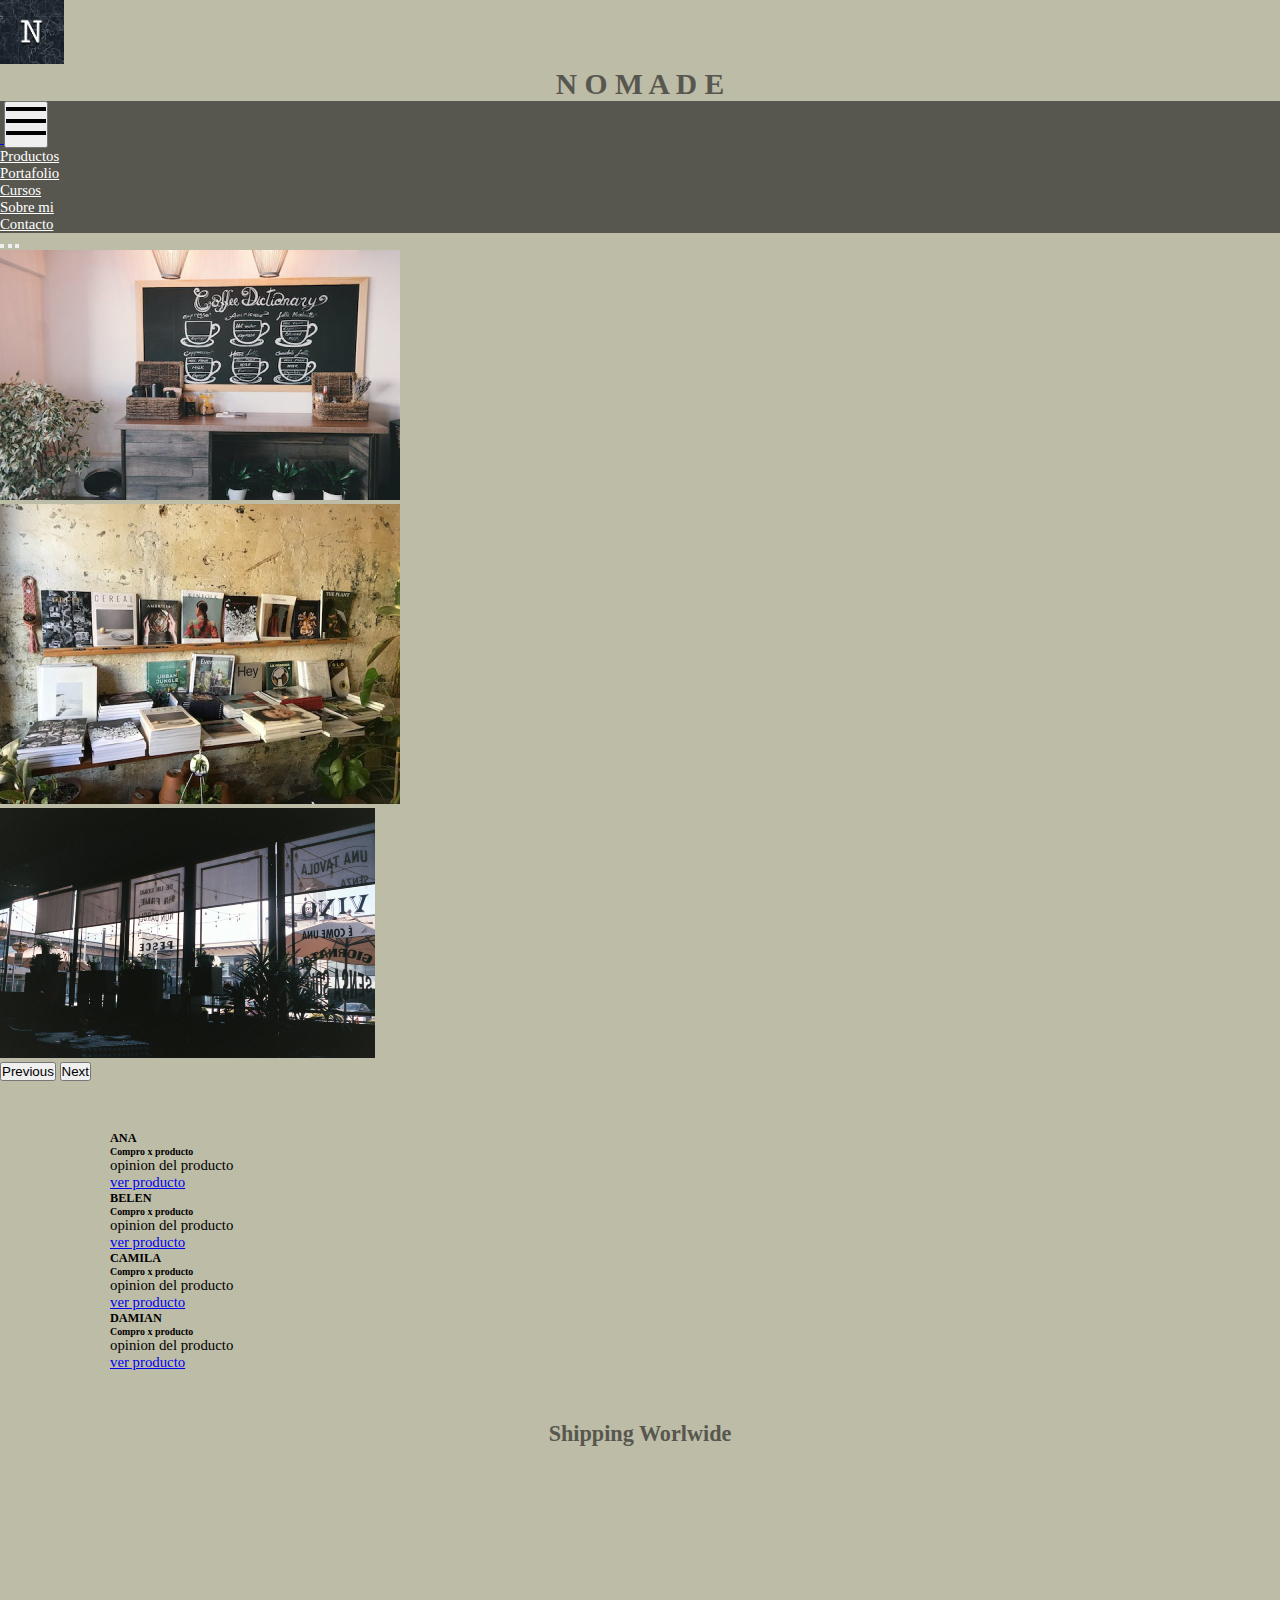
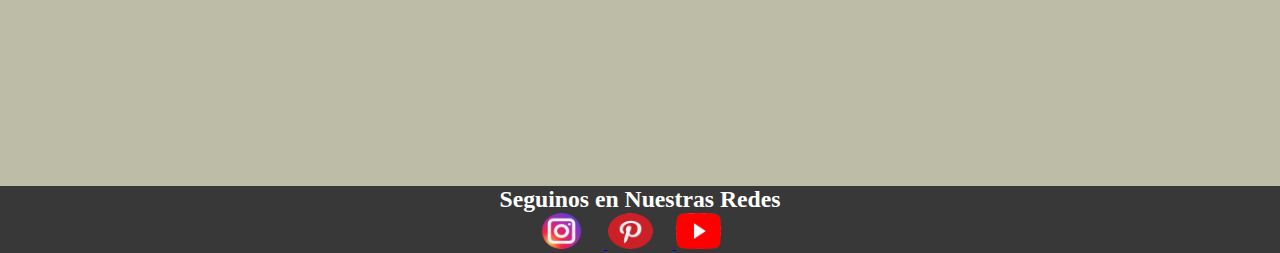
==== commit 3ae63fab: "mas cambios" ====
--- a/index.html
+++ b/index.html
@@ -17,15 +17,15 @@
 <body>
 
     <header>
-            <a href="index.html"> 
-                <img src="imagenes/favicon.jfif" alt="logo de Nomade" class="encabezado__img--fluid">
-            </a>
-                <h1 class="textCenter encabezado__tittle--xl">N O M A D E</h1>
-                <nav class="navbar navbar-expand-md" id="botonera">
-                  <div class="container-fluid">
-                    <a class="navbar-brand" href="index.html">
-                      <img src="imagenes/tituloo-rh.png" alt="">
-                    </a>
+        <a href="index.html"> 
+            <img src="imagenes/favicon.jfif" alt="logo de Nomade" class="encabezado__img--fluid">
+        </a>
+            <h1 class="textCenter encabezado__tittle--xl">N O M A D E</h1>
+              <nav class="navbar navbar-expand-md" id="botonera">
+                <div class="container-fluid">
+                 <a class="navbar-brand" href="index.html">
+                    <img src="imagenes/tituloo-rh.png" alt="">
+                 </a>
                     <button class="navbar-toggler" type="button" data-bs-toggle="collapse" data-bs-target="#navbarSupportedContent" aria-controls="navbarSupportedContent" aria-expanded="false" aria-label="Toggle navigation">
                       <svg viewBox="0 0 100 80" width="40" height="40" >
                         <rect width="100" height="10"></rect>
@@ -52,13 +52,12 @@
                         </li>
                       </ul>
                     </div>
-                  </div>
-                </nav>
-              </header> 
+                </div>
+              </nav>
+      </header> 
 
 
     <main id="principal">
-    <section>
         <div id="carouselExampleIndicators" class="carousel slide" data-bs-ride="carousel">
             <div class="carousel-indicators">
               <button type="button" data-bs-target="#carouselExampleIndicators" data-bs-slide-to="0" class="active" aria-current="true" aria-label="Slide 1"></button>
@@ -84,7 +83,6 @@
               <span class="carousel-control-next-icon" aria-hidden="true"></span>
               <span class="visually-hidden">Next</span>
             </button>
-    </section>
   </main> 
 
   <section class="comentarios">
@@ -145,18 +143,18 @@
   </section>
    
 
-    <footer class="pie">
-        <h2 class="encabezado_tittle">Seguinos en Nuestras Redes</h2>
-        <a href="https://www.instagram.com/" target="_self">
-            <img src="imagenes/instagram.png" alt="seguinos en instagram" class="pie_icon--sm">
-        </a>
-        <a href="https://www.pinterest.es/" target="_self">
-            <img src="imagenes/pinterest.png" alt="seguinos en pinterest" class="pie_icon--sm">
-        </a>
-        <a href="https://www.youtube.com/" target="_self">
-          <img src="imagenes/youtube.png" alt="seguinos en pinterest" class="pie_icon--sm">
-        </a>
-    </footer>
+  <footer class="pie">
+    <h2 class="footer_tittle">Seguinos en Nuestras Redes</h2>
+    <a href="https://www.instagram.com/" target="_blank">
+        <img src="imagenes/instagram.png" alt="seguinos en instagram" class="pie_icon--sm">
+    </a>
+    <a href="https://www.pinterest.es/" target="_blank">
+        <img src="imagenes/pinterest.png" alt="seguinos en pinterest" class="pie_icon--sm">
+    </a>
+    <a href="https://www.youtube.com/" target="_blank">
+      <img src="imagenes/youtube.png" alt="seguinos en pinterest" class="pie_icon--sm">
+    </a>
+  </footer>
 
     <script src="https://cdn.jsdelivr.net/npm/bootstrap@5.0.2/dist/js/bootstrap.bundle.min.js" integrity="sha384-MrcW6ZMFYlzcLA8Nl+NtUVF0sA7MsXsP1UyJoMp4YLEuNSfAP+JcXn/tWtIaxVXM" crossorigin="anonymous"></script>
     <script src="https://unpkg.com/aos@2.3.1/dist/aos.js"></script>
--- a/css/style.css
+++ b/css/style.css
@@ -35,175 +35,139 @@
 }
 
 .comentarios {
-  margin-top: 50px;
-  margin-bottom: 50px;
-  margin-left: 70px;
+  margin-left: 60px;
+  margin-right: 60px;
 }
 
-#principal {
-  margin-top: 50px;
-}
-
-#principal .galeria {
-  margin-top: auto;
-  display: flex;
-  justify-content: center;
-  background-image: url(../imagenes/background-blue.webp);
-}
-
-#principal .galeria figure {
-  text-align: center;
-  width: 65%;
-}
-
-#principal .galeria figure img {
-  border-top-left-radius: 10px;
-  border-top-right-radius: 10px;
-  width: 100%;
-}
-
-#bodas .beneficio {
-  margin: auto;
-  display: flex;
-  justify-content: space-between;
-  background-image: url(../imagenes/background-blue.webp);
-}
-
-#bodas .beneficio figure {
-  text-align: center;
-  width: 100%;
-}
-
-#bodas .beneficio figure img {
-  border-left: 10px;
-  border-right: 10px;
-  width: 100%;
-}
-
-.section-dos .galerias {
-  margin: auto;
-  display: flex;
-  justify-content: space-between;
-  background-image: url(../imagenes/background-blue.webp);
-}
-
-.section-dos .galerias figure {
-  text-align: center;
-  width: 25%;
-}
-
-.section-dos .galerias figure img {
-  border-top-left-radius: 5px;
-  border-top-right-radius: 5px;
-  width: 100%;
-}
-
-.section-dos .galerias figcaption {
-  font-family: "Times New Roman", Times, serif;
-  font-size: xx-large;
-  color: rgb(0, 0, 0);
-  padding: 15px 0;
-  align-self: center;
-}
-
-.section-dos .galerias p.benefit {
-  font-family: Cambria, Cochin, Georgia, Times, "Times New Roman", serif;
-  font-size: larger;
-  color: #000000;
-  padding-bottom: 10px;
-  background-color: white;
-  align-self: center;
-}
-
-.section-tres .comentarios {
-  margin: auto;
-  display: flex;
-  align-items: flex-start;
-  width: 35%;
-}
-
-.section-tres .comentarios figure figcaption {
-  font-family: "Times New Roman", Times, serif;
-  font-size: 2em;
-  color: rgb(0, 0, 0);
-  padding: 15px 0;
-  align-self: center;
-  text-align: center;
-}
-
-.section-tres .comentarios iframe.p {
-  font-family: Cambria, Cochin, Georgia, Times, "Times New Roman", serif;
-  font-size: larger;
-  color: #000000;
-  padding-bottom: 10px;
-  background-image: url(../imagenes/background-blue.webp);
-  align-self: center;
+.fotos_contenedor {
+  margin-left: 78px;
+  margin-right: 78px;
 }
 
 .fotos__titulo {
-  text-align: right;
-  font-size: xx-large;
+  margin-top: 20px;
+  margin-left: 120px;
+  margin-bottom: 30px;
+  font-size: 2em;
   color: teal;
   font-family: "Times New Roman", Times, serif;
 }
 
-.fotos .articulo {
-  margin: auto;
-  display: flex;
-  justify-content: space-between;
-}
-
-.fotos .articulo figure {
-  text-align: center;
-  width: 25%;
-}
-
-.fotos .articulo figure img {
-  width: 100%;
-}
-
-.fotos .articulo figure figcaption {
-  font-size: large;
-  color: black;
-}
-
 .producto__titulo {
-  text-align: left;
-  font-size: xx-large;
+  text-align: right;
+  margin-top: 30px;
+  margin-bottom: 20px;
+  margin-right: 115px;
+  font-size: 2em;
   color: teal;
   font-family: "Times New Roman", Times, serif;
 }
 
-.img_portfolio {
-  width: 500px;
+.segundo_cuadro {
+  margin-top: 20px;
+  margin-left: 78px;
+  margin-right: 78px;
 }
 
-.img_portfolio-xs {
-  width: 250px;
+.titulo_bodas {
+  font-size: 2em;
+  color: teal;
+  font-family: "Times New Roman", Times, serif;
+  margin-left: 60px;
+  margin-top: 25px;
+}
+
+.subtitulo_bodas {
+  font-size: 1.6em;
+  color: teal;
+  font-family: "Times New Roman", Times, serif;
+  margin-left: 60px;
+}
+
+.bodas_contenedor {
+  margin-top: 25px;
+  margin-bottom: 25px;
+}
+
+.fotografia_contenedor {
+  margin-left: 60px;
+  margin-right: 60px;
+}
+
+.fotografia_titulo {
+  margin-top: 25px;
+  margin-left: 60px;
+  font-size: 2em;
+  color: teal;
+  font-family: "Times New Roman", Times, serif;
+}
+
+.fotografia_subtitulo {
+  margin-left: 60px;
+  margin-bottom: 30px;
+  color: teal;
+  font-family: "Times New Roman", Times, serif;
+  font-size: 1.6em;
+}
+
+.border_texto {
+  font-family: "Times New Roman", Times, serif;
+  font-size: 1em;
+  padding: 25px;
+  border-style: solid;
+  border-width: 1px;
 }
 
 .img_cursos {
-  width: 300px;
-}
-
-.boton-formulario {
-  margin-top: 20px;
+  width: 250px;
 }
 
 .container {
   margin: 50px;
 }
 
-.pie {
-  margin: 50px;
+.titulo_sobremi {
+  margin-top: 20px;
+  margin-bottom: 30px;
   text-align: center;
-  padding: 6px 20px;
+  color: teal;
+  font-family: "Times New Roman", Times, serif;
+  font-size: 2em;
 }
 
-.pie__icon--sm {
-  width: 35px;
+.formulario_contenedor {
+  margin-left: 60px;
+  margin-right: 60px;
+  margin-top: 50px;
 }
 
-.pie__titulo--md {
+.titulo_formulario {
+  color: teal;
+  font-family: "Times New Roman", Times, serif;
   font-size: 2em;
+}
+
+.boton-formulario {
+  margin-top: 20px;
+  color: whitesmoke;
+  background-color: #000000;
+}
+
+.footer_tittle {
+  text-align: center;
+  color: rgb(255, 255, 255);
+  font-family: "Times New Roman", Times, serif;
+  font-size: 1.6em;
+}
+
+.pie {
+  text-decoration: none;
+  margin-top: 20px;
+  background-color: rgb(56, 56, 56);
+  text-align: center;
+}
+
+.pie_icon--sm {
+  width: 45px;
+  margin-right: 20px;
 }/*# sourceMappingURL=style.css.map */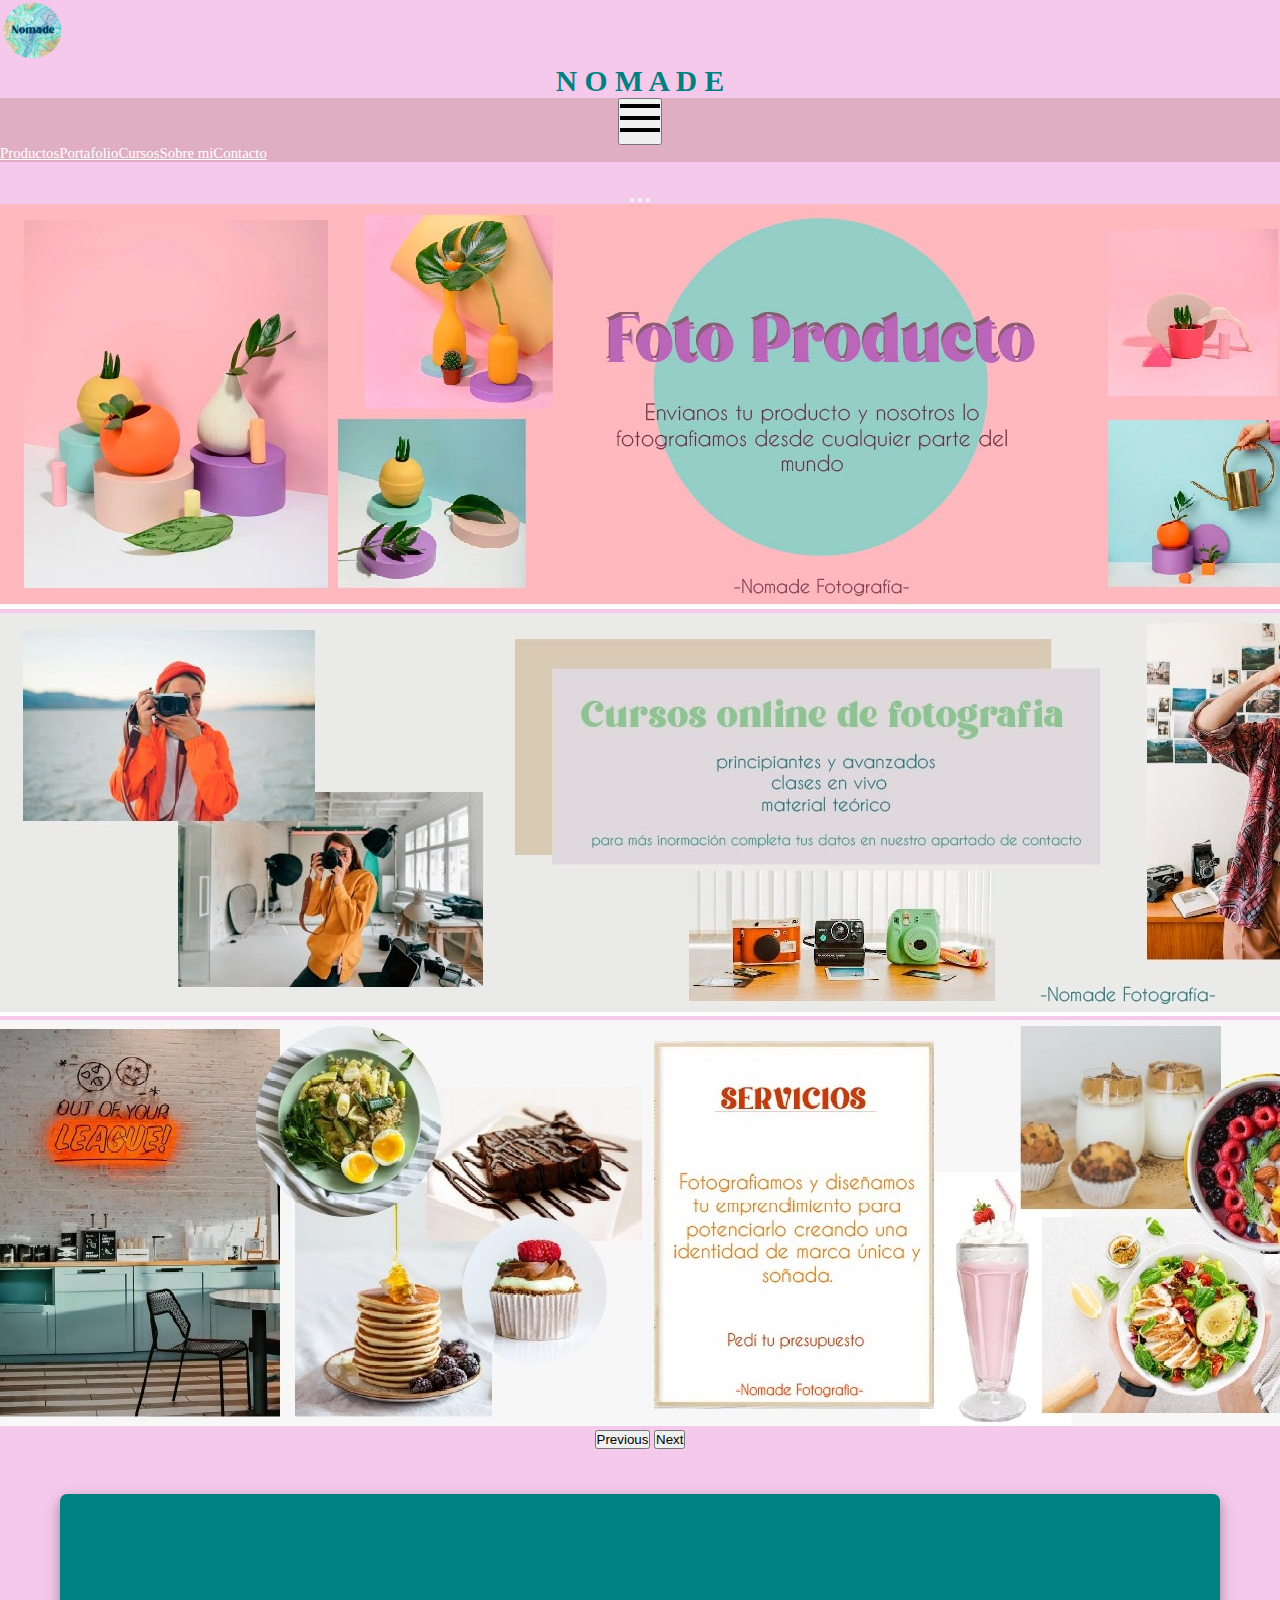
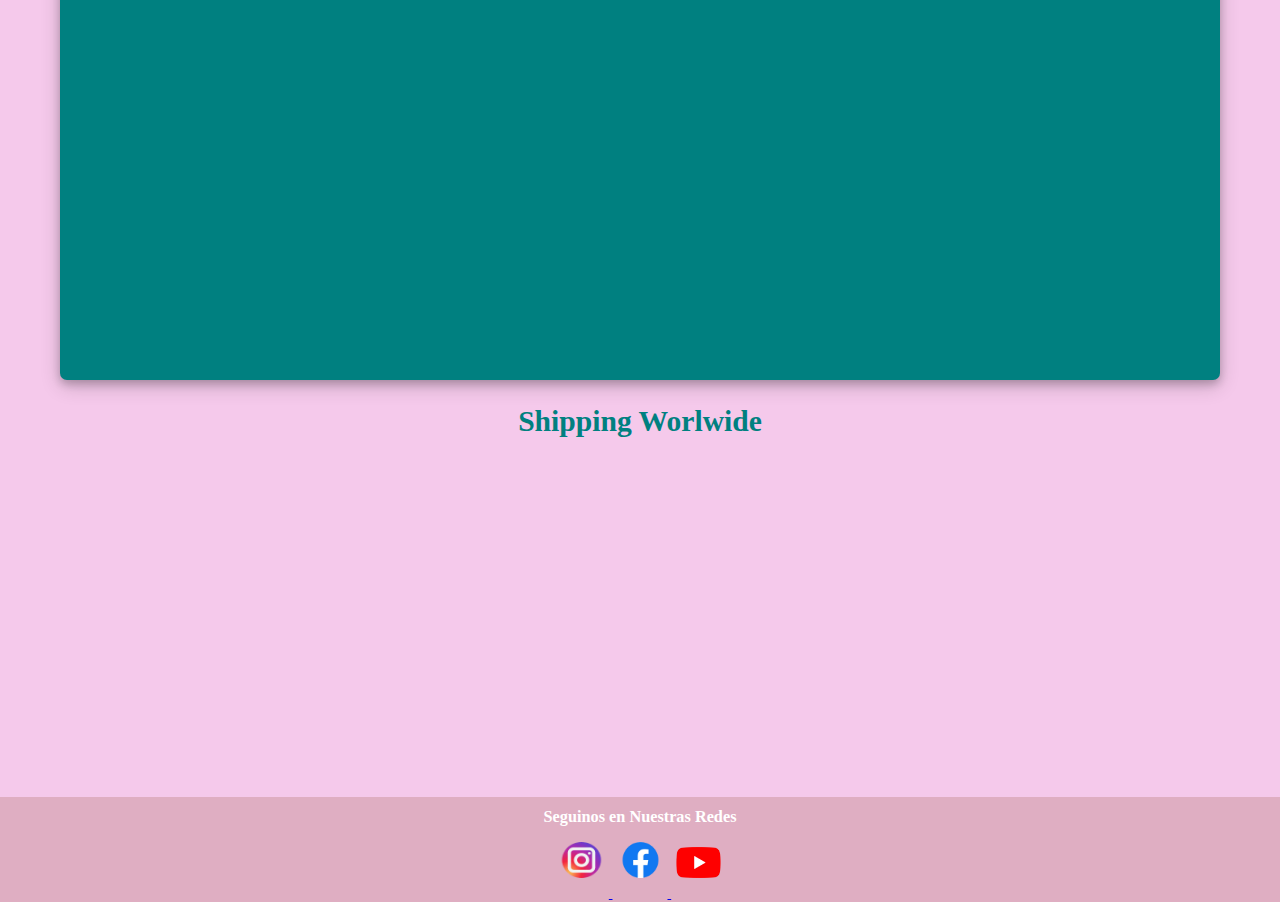
==== commit a4079665: "proyecto final cambios" ====
--- a/index.html
+++ b/index.html
@@ -9,7 +9,7 @@
     <meta name="author" content="Acevedo Natalia">
     <meta name="robots" content="index">
     <title>Nomade Fotografia</title>
-    <link rel="shortcut icon" href="imagenes/favicon.jfif">
+    <link rel="shortcut icon" href="imagenes/favicon.png">
     <link href="https://unpkg.com/aos@2.3.1/dist/aos.css" rel="stylesheet">
     <link href="https://cdn.jsdelivr.net/npm/bootstrap@5.0.2/dist/css/bootstrap.min.css" rel="stylesheet" integrity="sha384-EVSTQN3/azprG1Anm3QDgpJLIm9Nao0Yz1ztcQTwFspd3yD65VohhpuuCOmLASjC" crossorigin="anonymous">
     <link rel="stylesheet" href="css/style.css">
@@ -18,13 +18,12 @@
 
     <header>
         <a href="index.html"> 
-            <img src="imagenes/favicon.jfif" alt="logo de Nomade" class="encabezado__img--fluid">
+            <img src="imagenes/favicon.png" alt="logo de Nomade" class="encabezado__img--fluid">
         </a>
             <h1 class="textCenter encabezado__tittle--xl">N O M A D E</h1>
               <nav class="navbar navbar-expand-md" id="botonera">
                 <div class="container-fluid">
                  <a class="navbar-brand" href="index.html">
-                    <img src="imagenes/tituloo-rh.png" alt="">
                  </a>
                     <button class="navbar-toggler" type="button" data-bs-toggle="collapse" data-bs-target="#navbarSupportedContent" aria-controls="navbarSupportedContent" aria-expanded="false" aria-label="Toggle navigation">
                       <svg viewBox="0 0 100 80" width="40" height="40" >
@@ -57,7 +56,7 @@
       </header> 
 
 
-    <main id="principal">
+    <main class="principal">
         <div id="carouselExampleIndicators" class="carousel slide" data-bs-ride="carousel">
             <div class="carousel-indicators">
               <button type="button" data-bs-target="#carouselExampleIndicators" data-bs-slide-to="0" class="active" aria-current="true" aria-label="Slide 1"></button>
@@ -66,13 +65,13 @@
             </div>
             <div class="carousel-inner">
               <div class="carousel-item active">
-                <img src="imagenes/carruseluno.jpg" class="d-block w-95" alt="...">
+                <img src="imagenes/carrusel-fotoproducto.jpeg" class="img-fluid" alt="servicio de produccion de fotoproducto">
               </div>
               <div class="carousel-item">
-                <img src="imagenes/carruseldos.jpg" class="d-block w-95" alt="...">
+                <img src="imagenes/carruseldos-fotoproducto.jpeg" class="img-fluid" alt="servicio de cursos fotograficos para principiantes y avanzados online">
               </div>
               <div class="carousel-item">
-                <img src="imagenes/carruseltres.jpg" class="d-block w-95" alt="...">
+                <img src="imagenes/carruseltres-fotoproducto.jpeg" class="img-fluid" alt="servicio de crear identidad para tu marca">
               </div>
             </div>
             <button class="carousel-control-prev" type="button" data-bs-target="#carouselExampleIndicators" data-bs-slide="prev">
@@ -83,60 +82,62 @@
               <span class="carousel-control-next-icon" aria-hidden="true"></span>
               <span class="visually-hidden">Next</span>
             </button>
-  </main> 
+          </div>
+      </main> 
 
   <section class="comentarios">
     <div class="container">
       <div class="row">
-        <div class="col-md">
+        <div data-aos="fade-up" data-aos-duration="2000" class="col-md">
             <div class="card" style="width: 15rem;">
-                <div class="card-body">
-                  <h5 class="card-title">ANA</h5>
-                  <h6 class="card-subtitle mb-2 text-muted">Compro x producto</h6>
-                  <p class="card-text">opinion del producto</p>
-                  <a href="#" class="card-link">ver producto</a>
+                <div class="card-body borde_comentarios">
+                  <h5 class="card-title"><u>ANA</u></h5>
+                  <h6 class="card-subtitle mb-2 text-muted">Servicio Fotográfico</h6>
+                  <p class="card-text">Quede fascinada con la cobertura de nuestro evento gastronómico, 100% recomendables.</p>
+                  <a href="error.html" class="card-link">Ver producto</a>
                 </div>
               </div>
         </div>
-        <div class="col-md">
+        <div data-aos="fade-down" data-aos-duration="2000" class="col-md">
             <div class="card" style="width: 15rem;">
-                <div class="card-body">
-                  <h5 class="card-title">BELEN</h5>
-                  <h6 class="card-subtitle mb-2 text-muted">Compro x producto</h6>
-                  <p class="card-text">opinion del producto</p>
-                  <a href="#" class="card-link">ver producto</a>
+                <div class="card-body borde_comentarios">
+                  <h5 class="card-title"><u>FACUNDO</u></h5>
+                  <h6 class="card-subtitle mb-2 text-muted">Servicio Fotográfico</h6>
+                  <p class="card-text">Primera vez que uso el servicio de fotografias y sin dudas lo volveria a utilizar, unos profesionales.</p>
+                  <a href="error.html" class="card-link">Ver producto</a>
                 </div>
               </div>
         </div>
-        <div class="col-md">
+        <div data-aos="fade-up" data-aos-duration="2000" class="col-md">
             <div class="card" style="width: 15rem;">
-                <div class="card-body">
-                  <h5 class="card-title">CAMILA</h5>
-                  <h6 class="card-subtitle mb-2 text-muted">Compro x producto</h6>
-                  <p class="card-text">opinion del producto</p>
-                  <a href="#" class="card-link">ver producto</a>
+                <div class="card-body borde_comentarios">
+                  <h5 class="card-title"><u>LUCIANA</u></h5>
+                  <h6 class="card-subtitle mb-2 text-muted">Compró Polaroids</h6>
+                  <p class="card-text">Me encanto las polaroids que recibì, muy buena definición y llego super rápido. Lo recomiendo.</p>
+                  <a href="error.html" class="card-link">Ver producto</a>
                 </div>
               </div>
         </div>
-        <div class="col-md">
+        <div data-aos="fade-down" data-aos-duration="2000" class="col-md">
           <div class="card" style="width: 15rem;">
-            <div class="card-body">
-              <h5 class="card-title">DAMIAN</h5>
-              <h6 class="card-subtitle mb-2 text-muted">Compro x producto</h6>
-              <p class="card-text">opinion del producto</p>
-              <a href="#" class="card-link">ver producto</a>
+            <div class="card-body borde_comentarios">
+              <h5 class="card-title"><u>EMILIA</u></h5>
+              <h6 class="card-subtitle mb-2 text-muted">Compró Relicarios</h6>
+              <p class="card-text">Me emocionè al recibir el relicario ya que llevo a mis seres queridos conmigo, hermosos!</p>
+              <a href="error.html" class="card-link">Ver producto</a>
             </div>
           </div>
         </div>
       </div>
+    </div>
   </section>
 
-  <section>
+  <section class="video_contenedor">
     <div class="grid text-center">
       <div class="g-col-6">
-        <h2 class="encabezado__tittle--xl">Shipping Worlwide</h2>
+        <h2 class="video_titulo">Shipping Worlwide</h2>
       </div>
-      <div class="g-col-6">
+      <div data-aos="flip-right" data-aos-duration="2000" class="g-col-6">
         <iframe class="p" width="560" height="315" src="https://www.youtube.com/embed/2j7C1ZUIjjQ" title="YouTube video player" frameborder="0" allow="accelerometer; autoplay; clipboard-write; encrypted-media; gyroscope; picture-in-picture" allowfullscreen></iframe>
       </div>
     </div>
@@ -146,13 +147,13 @@
   <footer class="pie">
     <h2 class="footer_tittle">Seguinos en Nuestras Redes</h2>
     <a href="https://www.instagram.com/" target="_blank">
-        <img src="imagenes/instagram.png" alt="seguinos en instagram" class="pie_icon--sm">
+        <img src="imagenes/instagram.svg" alt="seguinos en instagram" class="pie_icon--sm">
     </a>
-    <a href="https://www.pinterest.es/" target="_blank">
-        <img src="imagenes/pinterest.png" alt="seguinos en pinterest" class="pie_icon--sm">
+    <a href="https://www.facebook.com/" target="_blank">
+        <img src="imagenes/facebook.svg" alt="seguinos en facebook" class="pie_icon--sm">
     </a>
     <a href="https://www.youtube.com/" target="_blank">
-      <img src="imagenes/youtube.png" alt="seguinos en pinterest" class="pie_icon--sm">
+      <img src="imagenes/youtube.png" alt="seguinos en youtube" class="pie_icon--sm">
     </a>
   </footer>
 
--- a/css/style.css
+++ b/css/style.css
@@ -9,7 +9,7 @@
 }
 
 body {
-  background-color: rgb(189, 188, 166);
+  background-color: rgb(245, 201, 235);
   background-repeat: repeat;
   background-attachment: fixed;
 }
@@ -20,23 +20,65 @@
 
 .encabezado__tittle--xl {
   text-align: center;
-  color: rgb(87, 87, 79);
+  color: teal;
   font-family: "Times New Roman", Times, serif;
 }
 
 #botonera {
   width: 100%;
-  background-color: rgb(87, 87, 79);
-}
-
-.nav-link {
-  justify-content: center;
-  color: white;
+  background-color: rgb(223, 174, 194);
+}
+
+#botonera ul {
+  list-style: none;
+  text-decoration: none;
+  overflow: hidden;
+}
+
+#botonera ul li {
+  float: left;
+}
+
+#botonera ul li a {
+  color: rgb(255, 255, 255);
+}
+
+#botonera ul li a:hover {
+  color: teal;
+}
+
+.principal {
+  margin-top: 25px;
 }
 
 .comentarios {
   margin-left: 60px;
   margin-right: 60px;
+  background-color: teal;
+  margin-top: 45px;
+  padding: 5px;
+  border-radius: 7px;
+  box-shadow: 0 4px 8px 0 rgba(0, 0, 0, 0.2), 0 6px 20px 0 rgba(0, 0, 0, 0.19);
+}
+
+.borde_comentarios {
+  border-radius: 15px;
+}
+
+.comentarios, div, h5, h6, p, a {
+  text-align: center;
+  font-family: "Times New Roman", Times, serif;
+}
+
+.video_contenedor {
+  margin-top: 25px;
+}
+
+.video_titulo {
+  font-size: 2em;
+  color: teal;
+  font-family: "Times New Roman", Times, serif;
+  margin-bottom: 20px;
 }
 
 .fotos_contenedor {
@@ -73,49 +115,57 @@
   font-size: 2em;
   color: teal;
   font-family: "Times New Roman", Times, serif;
-  margin-left: 60px;
-  margin-top: 25px;
-}
-
-.subtitulo_bodas {
+  margin-top: 25px;
+  text-align: center;
+}
+
+.bodas_contenedor {
+  margin-top: 25px;
+  margin-bottom: 25px;
+}
+
+.img-portfolio {
+  width: 450px;
+  height: 350px;
+  border-style: solid;
+  border-color: white;
+}
+
+.img-portfoliodos {
+  width: 300px;
+  height: 350px;
+  border-style: solid;
+  border-color: white;
+}
+
+.fotografia_contenedor {
+  margin-left: 60px;
+  margin-right: 60px;
+}
+
+.fotografia_titulo {
+  margin-top: 25px;
+  margin-left: 60px;
+  font-size: 2em;
+  color: teal;
+  font-family: "Times New Roman", Times, serif;
+}
+
+.fotografia_subtitulo {
+  margin-left: 60px;
+  margin-bottom: 30px;
+  color: teal;
+  font-family: "Times New Roman", Times, serif;
   font-size: 1.6em;
-  color: teal;
-  font-family: "Times New Roman", Times, serif;
-  margin-left: 60px;
-}
-
-.bodas_contenedor {
-  margin-top: 25px;
-  margin-bottom: 25px;
-}
-
-.fotografia_contenedor {
-  margin-left: 60px;
-  margin-right: 60px;
-}
-
-.fotografia_titulo {
-  margin-top: 25px;
-  margin-left: 60px;
-  font-size: 2em;
-  color: teal;
-  font-family: "Times New Roman", Times, serif;
-}
-
-.fotografia_subtitulo {
-  margin-left: 60px;
-  margin-bottom: 30px;
-  color: teal;
-  font-family: "Times New Roman", Times, serif;
-  font-size: 1.6em;
 }
 
 .border_texto {
   font-family: "Times New Roman", Times, serif;
-  font-size: 1em;
+  font-size: 1.1em;
   padding: 25px;
   border-style: solid;
   border-width: 1px;
+  background-color: white;
 }
 
 .img_cursos {
@@ -135,6 +185,12 @@
   font-size: 2em;
 }
 
+.texto_descripcion {
+  font-family: "Times New Roman", Times, serif;
+  font-size: 1.1em;
+  margin-top: 30px;
+}
+
 .formulario_contenedor {
   margin-left: 60px;
   margin-right: 60px;
@@ -150,24 +206,38 @@
 .boton-formulario {
   margin-top: 20px;
   color: whitesmoke;
-  background-color: #000000;
-}
-
+  background-color: #5f184d;
+}
+
+.img_error {
+  background-color: #d4faff;
+}
+
+@media (max-width: 992px) {
+  .img_error img {
+    width: 100%;
+    text-align: center;
+    margin-top: 200px;
+  }
+}
 .footer_tittle {
   text-align: center;
   color: rgb(255, 255, 255);
   font-family: "Times New Roman", Times, serif;
-  font-size: 1.6em;
+  font-size: 1.1em;
+  padding: 10px;
 }
 
 .pie {
   text-decoration: none;
   margin-top: 20px;
-  background-color: rgb(56, 56, 56);
+  background-color: rgb(223, 174, 194);
   text-align: center;
 }
 
 .pie_icon--sm {
   width: 45px;
-  margin-right: 20px;
+  margin-bottom: 15px;
+  text-align: center;
+  padding: 5px;
 }/*# sourceMappingURL=style.css.map */